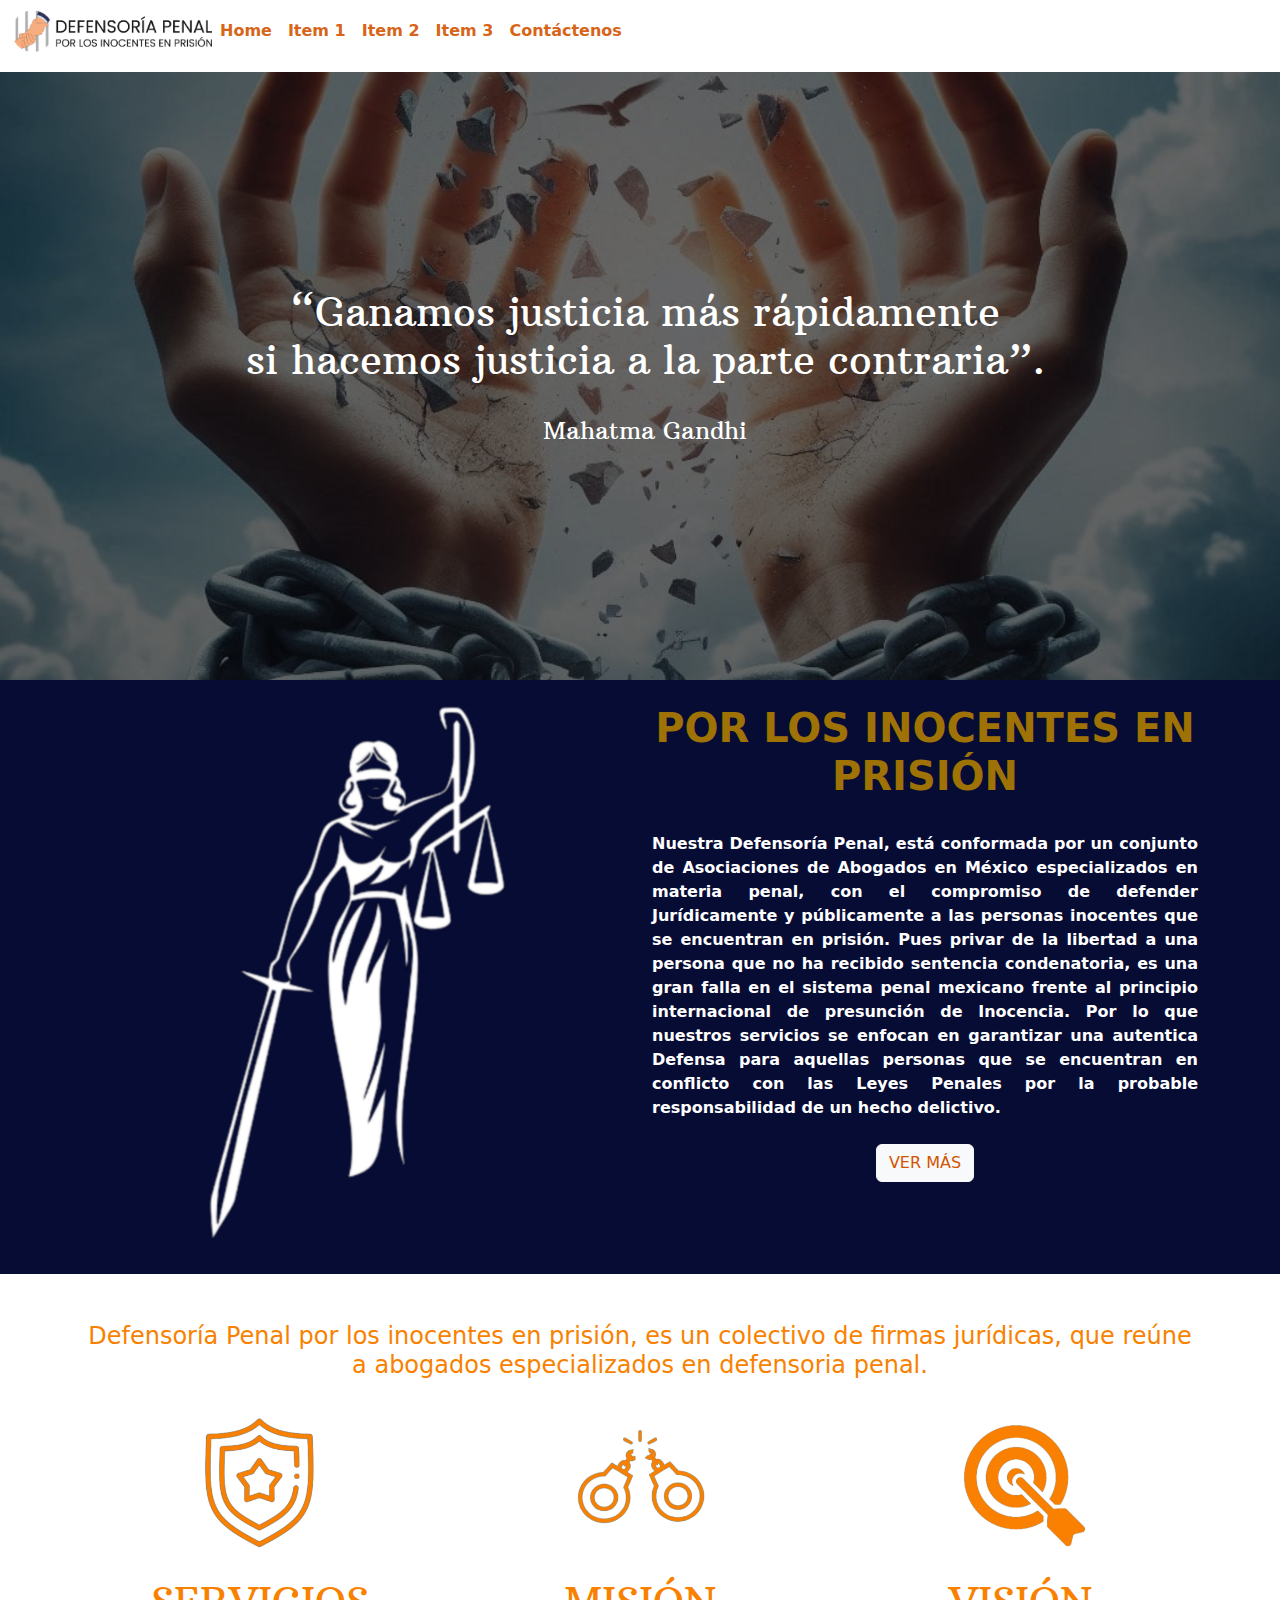
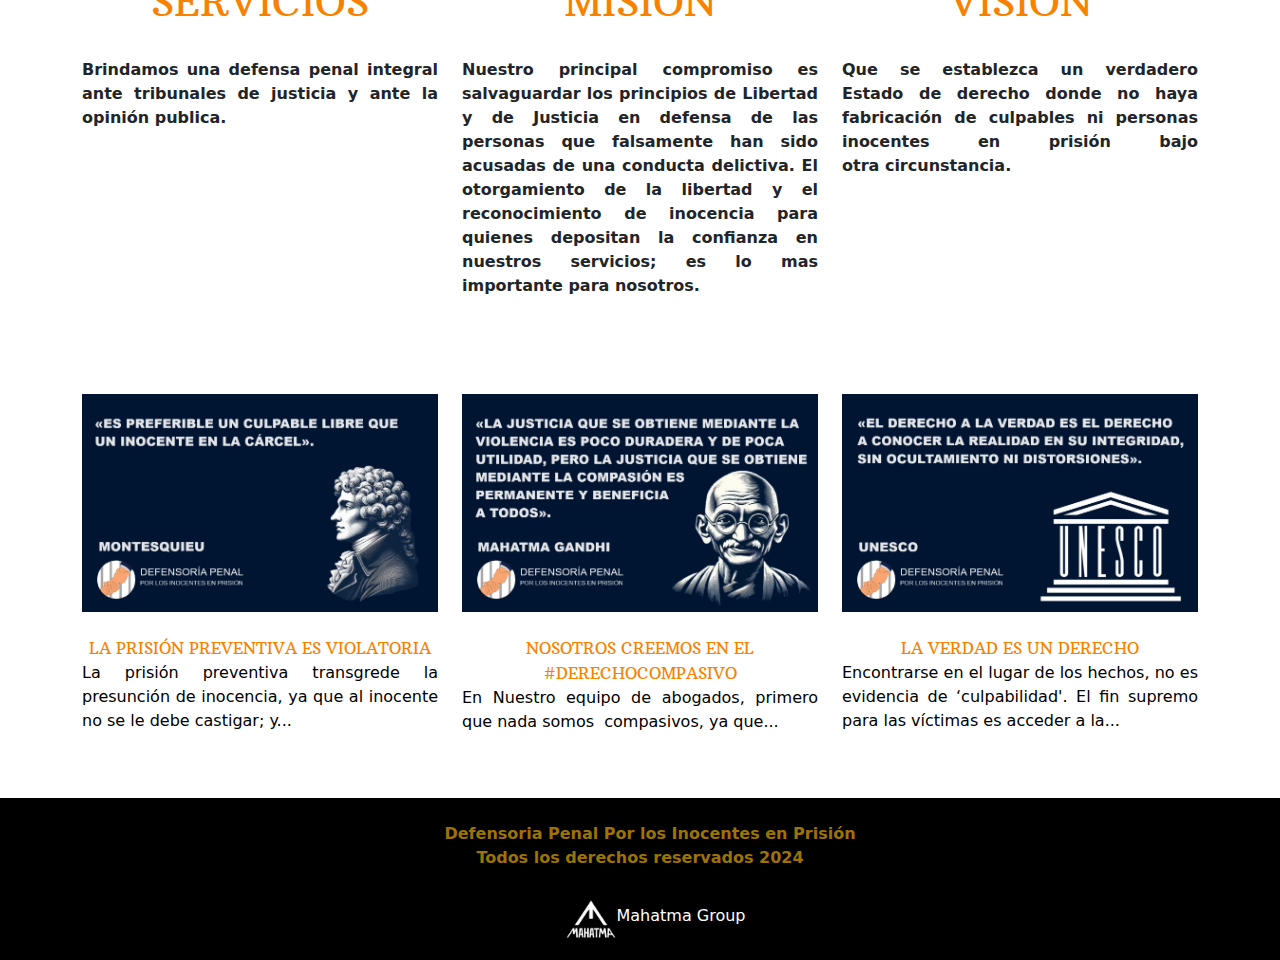
==== index.html @ 787b67ca "add_articulos" ====
<!DOCTYPE html>
<html>

<head>
  <meta charset="utf-8">
  <title>Defensoría Penal</title>
  <meta name="viewport" content="width=device-width">

  <meta property="og:image" content="https:">
  <meta property="og:image:width" content="389px">
  <meta property="og:image:height" content="542px">
  <meta property="keywords" content="">
  <meta name="description" content="" /> 

  <link rel="icon" href="static/icon/icon_dp_3.png">
  <link href="style.css" rel="stylesheet" type="text/css" />
  <link href="https://cdn.jsdelivr.net/npm/bootstrap@5.3.3/dist/css/bootstrap.min.css" rel="stylesheet"
    integrity="sha384-QWTKZyjpPEjISv5WaRU9OFeRpok6YctnYmDr5pNlyT2bRjXh0JMhjY6hW+ALEwIH" crossorigin="anonymous">
  <link rel="preconnect" href="https://fonts.googleapis.com">
  <link rel="preconnect" href="https://fonts.gstatic.com" crossorigin>
  <link href="https://fonts.googleapis.com/css2?family=Great+Vibes&family=Lobster&display=swap" rel="stylesheet">
  <link rel="stylesheet"
    href="https://fonts.googleapis.com/css2?family=Material+Symbols+Outlined:opsz,wght,FILL,GRAD@20..48,100..700,0..1,-50..200" />
  <link rel="preconnect" href="https://fonts.googleapis.com">
  <link rel="preconnect" href="https://fonts.gstatic.com" crossorigin>
  <link href="https://fonts.googleapis.com/css2?family=Arbutus+Slab&display=swap" rel="stylesheet">
</head>


  <header style="background-color: white;">
    <!-- barra de navegación  
      <div class="ms-0" style="margin-top: auto; margin-bottom: auto; margin-right: 50%;">-->
      <nav style="background-color: white; opacity: 0.9; " class="navbar navbar-expand-lg fixed-top">
        <div class="container-fluid">
          <a class="logo" href="index.html">
            <img class="logo" style="margin-right: auto; margin-left: auto; width: 200px; height: auto;" src="static/body/banner_dp.png" alt="logo">
          </a>
          <button style="background-color: white;" class="navbar-toggler" type="button" data-bs-toggle="offcanvas"
            data-bs-target="#offcanvasNavbar" aria-controls="offcanvasNavbar" aria-label="Toggle navigation">
            <span class="navbar-toggler-icon"></span>
          </button>

          <div class="offcanvas offcanvas text-bg-tartary" tabindex="-1" id="offcanvasNavbar"
            aria-labelledby="offcanvasNavbarLabel">
            <div class="offcanvas-header">
              <button type="button" class="btn-close" data-bs-dismiss="offcanvas" aria-label="Close"></button>
            </div>

            <div class="offcanvas-body" style="text-align: right; margin-top: 0%;  margin-right: auto;">

              <ul class="navbar-nav">
                <li class="nav-item">
                  <a class="nav-link active" aria-current="page" href="index.html"><b style="color:#D35400">Home</b></a>
                </li>
                <li class="nav-item">
                  <a class="nav-link" href="#quienes_somos"><b style="color:#D35400">Item 1</b></a>
                </li>
                <li class="nav-item">
                  <a class="nav-link" href="nuestro_legado.html"><b style="color:#D35400">Item 2</b></a>
                </li>
                <li class="nav-item">
                  <a class="nav-link" href="nuestro_trabajo.html"><b style="color:#D35400">Item 3</b></a>
                </li>
                <li class="nav-item">
                  <a class="nav-link" href="#contacto"><b style="color:#D35400">Contáctenos</b></a>
                </li>
              </ul>
              </div>
            </div>
          </div>
        </div>
      </nav>
  </header>
  <br>
  <br>
  <br>
  <section style="background-color: black;">
    <div class="quienes_somos" id="quienes_somos">
      <!-- Fondo semi-transparente -->
      <br>
      <br>
      <br>
      <br>
      <br>
      <br>
      <br>
      <br>
      <br>
      <br>
      <br>
      <br>
      <br>
      <br>
      <br>
      <br>
      <br>
      <br>
      <br>
      <br>
      <br>
      <br>
      <br>
      <br>
    </div>
    <div class="texto_sobre_fondo">
      <!-- Contenido de texto que quieres que esté encima -->
      <br>
      <br>
      <br>
      <br>
      <br>
      <br>
      <br>
      <br>
      <br>
      <br>
      <br>
      <br>
      <div style="text-align: center; margin-left: 10px; margin-rigth:10px; color: white;">
        <h1 class="arbutus-slab-regular">“Ganamos justicia más rápidamente<br>si hacemos justicia a la parte contraria”.</h1>
        <br>
        <h4 class="arbutus-slab-regular">Mahatma Gandhi</h4>
      </div>
      <br>
      <br>
      <br>
      <br>
      <br>
      <br>
      <br>
      <br>
      <br>
      <br>
      <br>
      <br>
    </div>
  </section>
<body>
  <script src="script.js"></script>
  <script src="https://cdn.jsdelivr.net/npm/bootstrap@5.3.3/dist/js/bootstrap.bundle.min.js"
    integrity="sha384-YvpcrYf0tY3lHB60NNkmXc5s9fDVZLESaAA55NDzOxhy9GkcIdslK1eN7N6jIeHz"
    crossorigin="anonymous"></script>
  <section style="background-color: #070C35;">
    <br>
    <div class="container">
      <div class="row">
        <div style="text-align: center;" class="col-md-6">
          <img src="static/body/justice.png" alt="img_select" width="100%" height="100%">
        </div>
        <div class="col-md-6">
          <div style="text-align: center;">
            <h1 class="fw-bold text-uppercase" style="color: #9E7205;">POR LOS INOCENTES EN PRISIÓN</h1>
            <br>
            <div class="content d-flex flex-column justify-content-center">
              <b style="color: white; text-align: justify;">Nuestra Defensoría Penal, está conformada por un conjunto de Asociaciones de Abogados en México especializados en materia penal, con el compromiso de defender Jurídicamente y públicamente a las personas inocentes que se encuentran en prisión. Pues privar de la libertad a una persona que no ha recibido sentencia condenatoria, es una gran falla en el sistema penal mexicano frente al principio internacional de presunción de Inocencia. Por lo que nuestros servicios se enfocan en garantizar una autentica Defensa para aquellas personas que se encuentran en conflicto con las Leyes Penales por la probable responsabilidad de un hecho delictivo.</b>
            </div>
            <br>
            <a href="por_los_inocentes_en_prision.html">
              <button class="btn btn-light" style="color:#D35400;">VER MÁS</button></a>
            
          </div>
        </div>
       </div>
     </div>
    <br>
  </section>

  <section>
    <br>
    <br>
    <div class="container">
      <div style="text-align: center;">
        <h4 style="color: #F98100;">Defensoría Penal por los inocentes en prisión, es un colectivo de firmas jurídicas, que reúne a abogados especializados en defensoria penal.</h4>
      </div>
      <br>
      <div class="row">
        <div class="col-sm-4 mb-4 mb-sm-0">
          <div class="">
            <div class="card-body">
              <div style="text-align: center;">
              <img src="static/body/icon_servicios.png" alt="icon_1" width="40%" height="40%">
              </div>
              <br>
              <div style="text-align: center;">
                <h1 class="arbutus-slab-regular" style="color: #F98100;">SERVICIOS</h1>
              </div>
              <br>
              <b class="content d-flex flex-column justify-content-center" style="text-align: justify;">Brindamos una defensa penal integral ante tribunales de justicia y ante la opinión publica.</b>
              <br>
              <br>
              <!--
              <div style="text-align: center;">
              <a href="desarrollo/nuestros_servicios.html" class="btn btn-success">Ver más</a>
              </div> -->
            </div>
          </div>
        </div>



        <br>
        <div class="col-sm-4 mb-4 mb-sm-0">
          <div class="">
            <div class="card-body">
              <div style="text-align: center;">
                <img src="static/body/icon_mision.png" alt="icon_2" width="40%" height="40%">
              </div>
              <br>
              <div style="text-align: center;">
                <h1 class="arbutus-slab-regular" style="color: #F98100;">MISIÓN</h1>
              </div>
              <br>
              <b class="content d-flex flex-column justify-content-center" style="text-align: justify;">Nuestro principal compromiso es salvaguardar los principios de Libertad y de Justicia en defensa de las personas que falsamente han sido acusadas de una conducta delictiva. El otorgamiento de la libertad y el reconocimiento de inocencia para quienes depositan la confianza en nuestros servicios; es lo mas importante para nosotros.</b>
              <br>
              <br>
              <!--
              <div style="text-align: center;">
              <a href="/servicios/servicio_tecnico.html" class="btn btn-success">Ver más</a> 
              </div> -->
            </div>
          </div>
        </div>


        <div class="col-sm-4 mb-4 mb-sm-0">
          <div class="">
            <div class="card-body">
              <div style="text-align: center;">
              <img src="static/body/icon_vision.png" alt="icon_3" width="40%" height="40%">
              </div>
              <br>
              <div style="text-align: center;">
                <h1 class="arbutus-slab-regular" style="color: #F98100;">VISIÓN</h1>
              </div>
              <br>
              <b class="content d-flex flex-column justify-content-center" style="text-align: justify;">Que se establezca un verdadero Estado de derecho donde no haya fabricación de culpables ni personas inocentes en prisión bajo otra circunstancia.</b>
              <br>
              <br>
              <!--
              <div style="text-align: center;">
              <a href="escritores/escritores_digitales.html" class="btn btn-success">Ver más</a> 
              </div> -->
            </div>
          </div>
        </div>
      </div>
    <br>
  </section>
  


  
  <section>
    <div class="container">
      <br>
      <div class="row">
        <div class="col-sm-4 mb-4 mb-sm-0">
          <div class="">
            <a style="text-decoration: none;" href="la_prision_preventiva_es_violatoria.html">
            <div class="card-body">
              <div style="text-align: center;">
                <img src="static/body/montesquieu.jpg" alt="icon_montesquieu" width="100%" height="100%">
              </div>
              <br>
              <div style="text-align: center;">
                <b class="arbutus-slab-regular" style="color: #F98100;">LA PRISIÓN PREVENTIVA ES VIOLATORIA</b>
              <br>
              <p class="content d-flex flex-column justify-content-center" style="text-align: justify; color: black">La prisión preventiva transgrede la presunción de inocencia, ya que al inocente no se le debe castigar; y... </p>
              <br>
              <br>
            </div>
            </div>
            </a>
          </div>
        </div>

        <br>
        <div class="col-sm-4 mb-4 mb-sm-0">
          <div class="">
            <a style="text-decoration: none;" href="nosotros_creemos_en_el_derechocompasivo.html">
            <div class="card-body">
              <div style="text-align: center;">
                <img src="static/body/mahatma.jpg" alt="icon_mahatma" width="100%" height="100%">
              </div>
              <br>
              <div style="text-align: center;">
                <b class="arbutus-slab-regular" style="color: #F98100;">NOSOTROS CREEMOS EN EL #DERECHOCOMPASIVO</b>
                <br>
                <p class="content d-flex flex-column justify-content-center" style="text-align: justify; color: black">En Nuestro equipo de abogados, primero que nada somos  compasivos, ya que...</p>
                <br>
                <br>
              </div>
            </div>
            </a>
          </div>
        </div>


        <div class="col-sm-4 mb-4 mb-sm-0">
          <div class="">
            <a style="text-decoration: none;" href="la_verdad_es_un_derecho.html">
            <div class="card-body">
              <div style="text-align: center;">
                <img src="static/body/unesco.jpg" alt="icon_unesco" width="100%" height="100%">
              </div>
              <br>
              <div style="text-align: center;">
                <b class="arbutus-slab-regular" style="color: #F98100;">LA VERDAD ES UN DERECHO</h1>
                </b>
                <br>
                <p class="content d-flex flex-column justify-content-center" style="text-align: justify; color: black">Encontrarse en el lugar de los hechos, no es evidencia de ‘culpabilidad'. El fin supremo para las víctimas es acceder a la...</p>
                <br>
                <br>
              </div>
            </div>
            </a>
          </div>
        </div>
      </div>
  </section>  

</body>
<footer style="background-color: black;">
  <section style="text-align: center;">
    <br>
    <b style="text-align: center; margin-left: 20px; color:#9E7205">Defensoria Penal Por los Inocentes en Prisión
    <br>
    Todos los derechos reservados 2024</b>
    <br>
    <br>
    <div class="container" style="background-color: black;">
      <div class="footer-content" style="background-color: black;">
        <!-- Update href and src attributes -->
        <nav style="background-color: black;">
          <ol class="footer-links">
            <li class="footer-link">
              <img loading="lazy" src="static/icon/icon_mahatma.png" alt="nahatna" />
            </li>
            <li class="footer-link">
              <p style="text-align: center; color: white; margin-top: 10px;">Mahatma Group</p>
            </li>
          </ol>
        </nav>
      </div>
    </div>
  </sercton>
</footer>
        
</html>
---- style.css ----
html {
  height: 100%;
  width: 100%;
}

.arbutus-slab-regular {
  font-family: "Arbutus Slab", serif;
  font-weight: 400;
  font-style: normal;
}


.quienes_somos {
  background: url("static/body/fondo_1.jpg") center center/cover;
  display: flex;
  flex-direction: column;
  align-items: center;
  justify-content: center;
  padding: 1rem;
  opacity: 0.4;
  position: relative; /* Importante para que .texto_sobre_fondo se posicione correctamente */
}

.texto_sobre_fondo {
  position: absolute;
  top: 0;
  left: 0;
  width: 100%;
  text-align: center;
  color: white;
  z-index: 1; /* Asegura que el texto esté sobre la imagen de fondo */
}



/* Media query para pantallas de celular */
@media (max-width: 767px) {
    .offcanvas {
        right: 0;
        left: unset;
        margin-top: auto;
        height: 100vh
    }

    .offcanvas-body {
        text-align: right;
        margin-top: auto;
        height: 100vh
    }
}

.footer-content {
  display: flex;

  align-items: center;
  justify-content: space-between;
}

.footer-content {
  flex-direction: column-reverse;
  gap: var(--gutter-small);
}
.footer-text {
  text-align: center;
}

.footer-text {
  font-size: var(--text-small);
}

.footer-text a {
  color: var(--sub);
}

.footer-links {
  display: flex;
  gap: var(--gutter-small);
  list-style-type: none;
}

.footer-link img {
  block-size: 50px;
  inline-size: 50px;
}

body.dark .footer-link img {
  filter: invert(1);
}
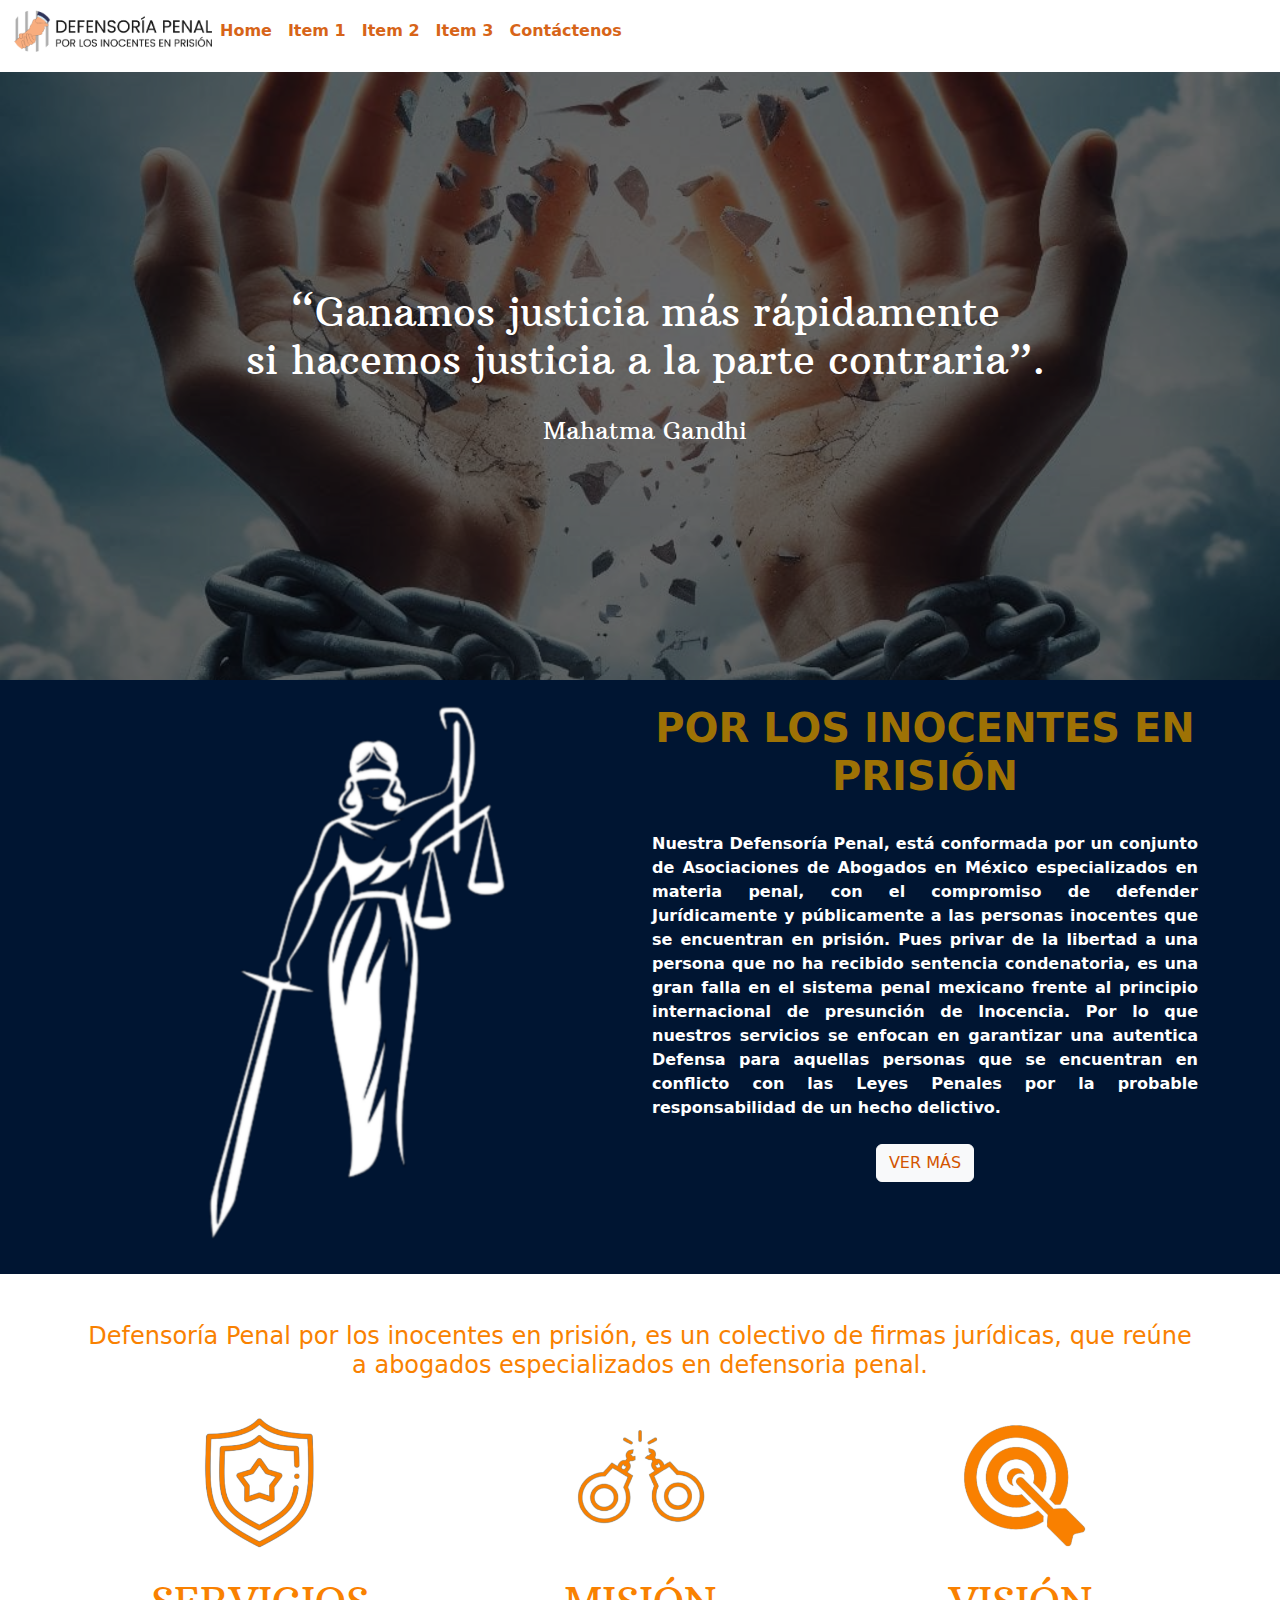
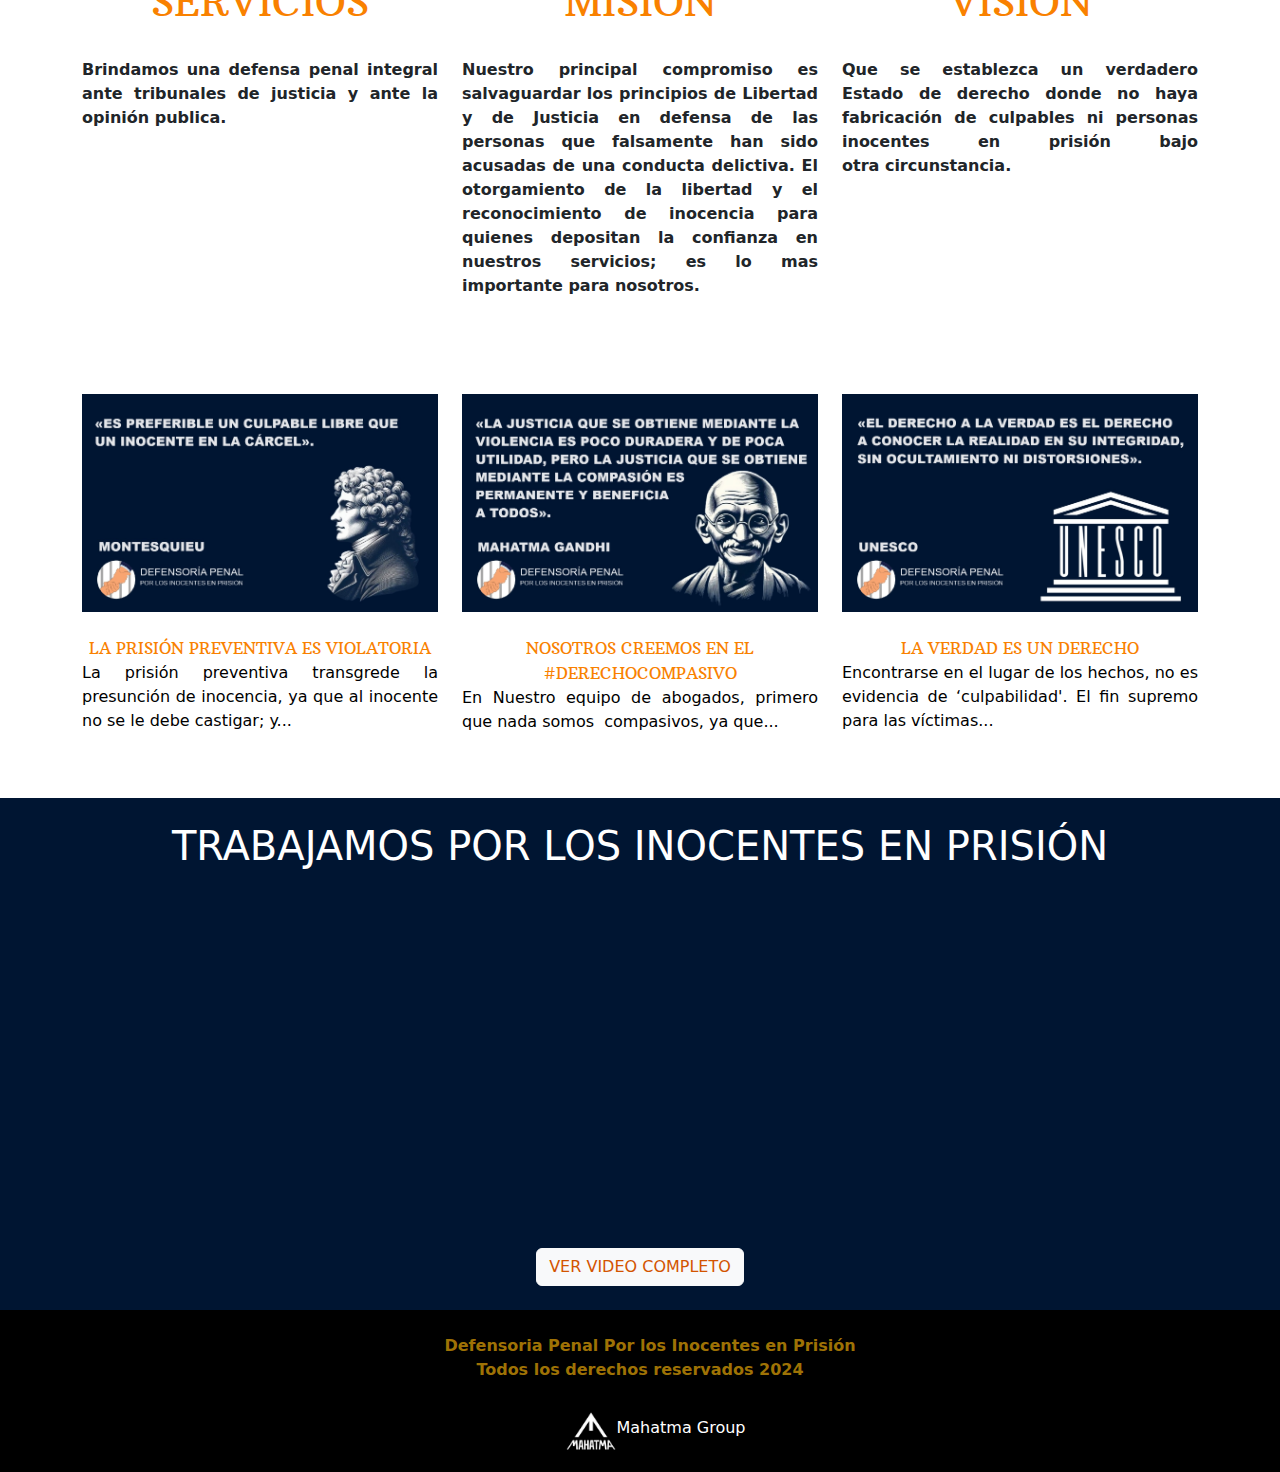
==== commit ad5722c0: "add_video" ====
--- a/index.html
+++ b/index.html
@@ -140,7 +140,7 @@
   <script src="https://cdn.jsdelivr.net/npm/bootstrap@5.3.3/dist/js/bootstrap.bundle.min.js"
     integrity="sha384-YvpcrYf0tY3lHB60NNkmXc5s9fDVZLESaAA55NDzOxhy9GkcIdslK1eN7N6jIeHz"
     crossorigin="anonymous"></script>
-  <section style="background-color: #070C35;">
+  <section style="background-color: #001532;">
     <br>
     <div class="container">
       <div class="row">
@@ -308,7 +308,7 @@
                 <b class="arbutus-slab-regular" style="color: #F98100;">LA VERDAD ES UN DERECHO</h1>
                 </b>
                 <br>
-                <p class="content d-flex flex-column justify-content-center" style="text-align: justify; color: black">Encontrarse en el lugar de los hechos, no es evidencia de ‘culpabilidad'. El fin supremo para las víctimas es acceder a la...</p>
+                <p class="content d-flex flex-column justify-content-center" style="text-align: justify; color: black">Encontrarse en el lugar de los hechos, no es evidencia de ‘culpabilidad'. El fin supremo para las víctimas...</p>
                 <br>
                 <br>
               </div>
@@ -318,6 +318,18 @@
         </div>
       </div>
   </section>  
+  <section style="background-color: #001532; text-align: center;">
+    <br>
+    <h1 style="text-align: center; color: white">TRABAJAMOS POR LOS INOCENTES EN PRISIÓN</h1>
+    <br>
+    <iframe width="560" height="315" src="https://www.youtube.com/embed/3LMRs6wQENU?si=6E7MpCdjGbAzvoQM" title="YouTube video player" frameborder="0" allow="accelerometer; autoplay; clipboard-write; encrypted-media; gyroscope; picture-in-picture; web-share" referrerpolicy="strict-origin-when-cross-origin" allowfullscreen></iframe>
+    <br>
+    <br>
+    <a href="https://www.youtube.com/live/tNrjsPWc2Js?si=dbv2py90LBe62KE1">
+      <button class="btn btn-light" style="color:#D35400;">VER VIDEO COMPLETO</button></a>
+    <br>
+    <br>
+  </section>
 
 </body>
 <footer style="background-color: black;">
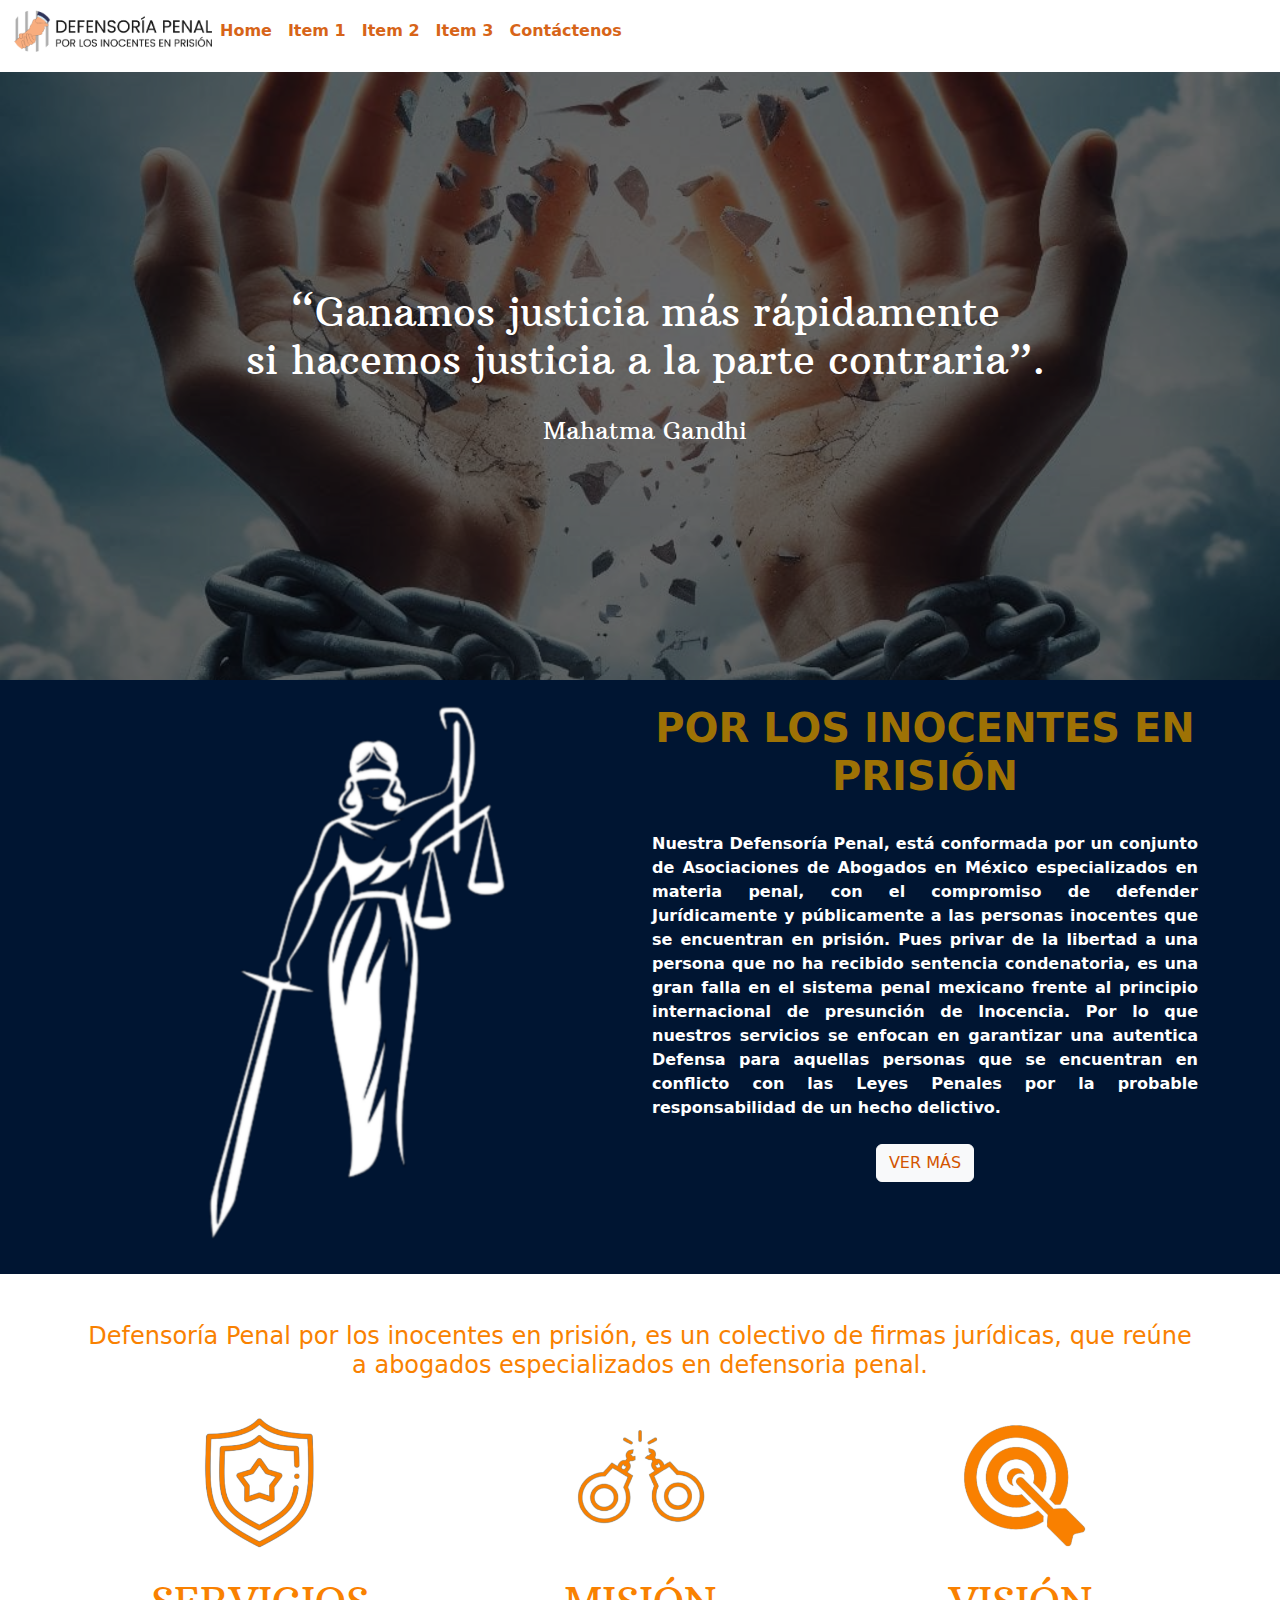
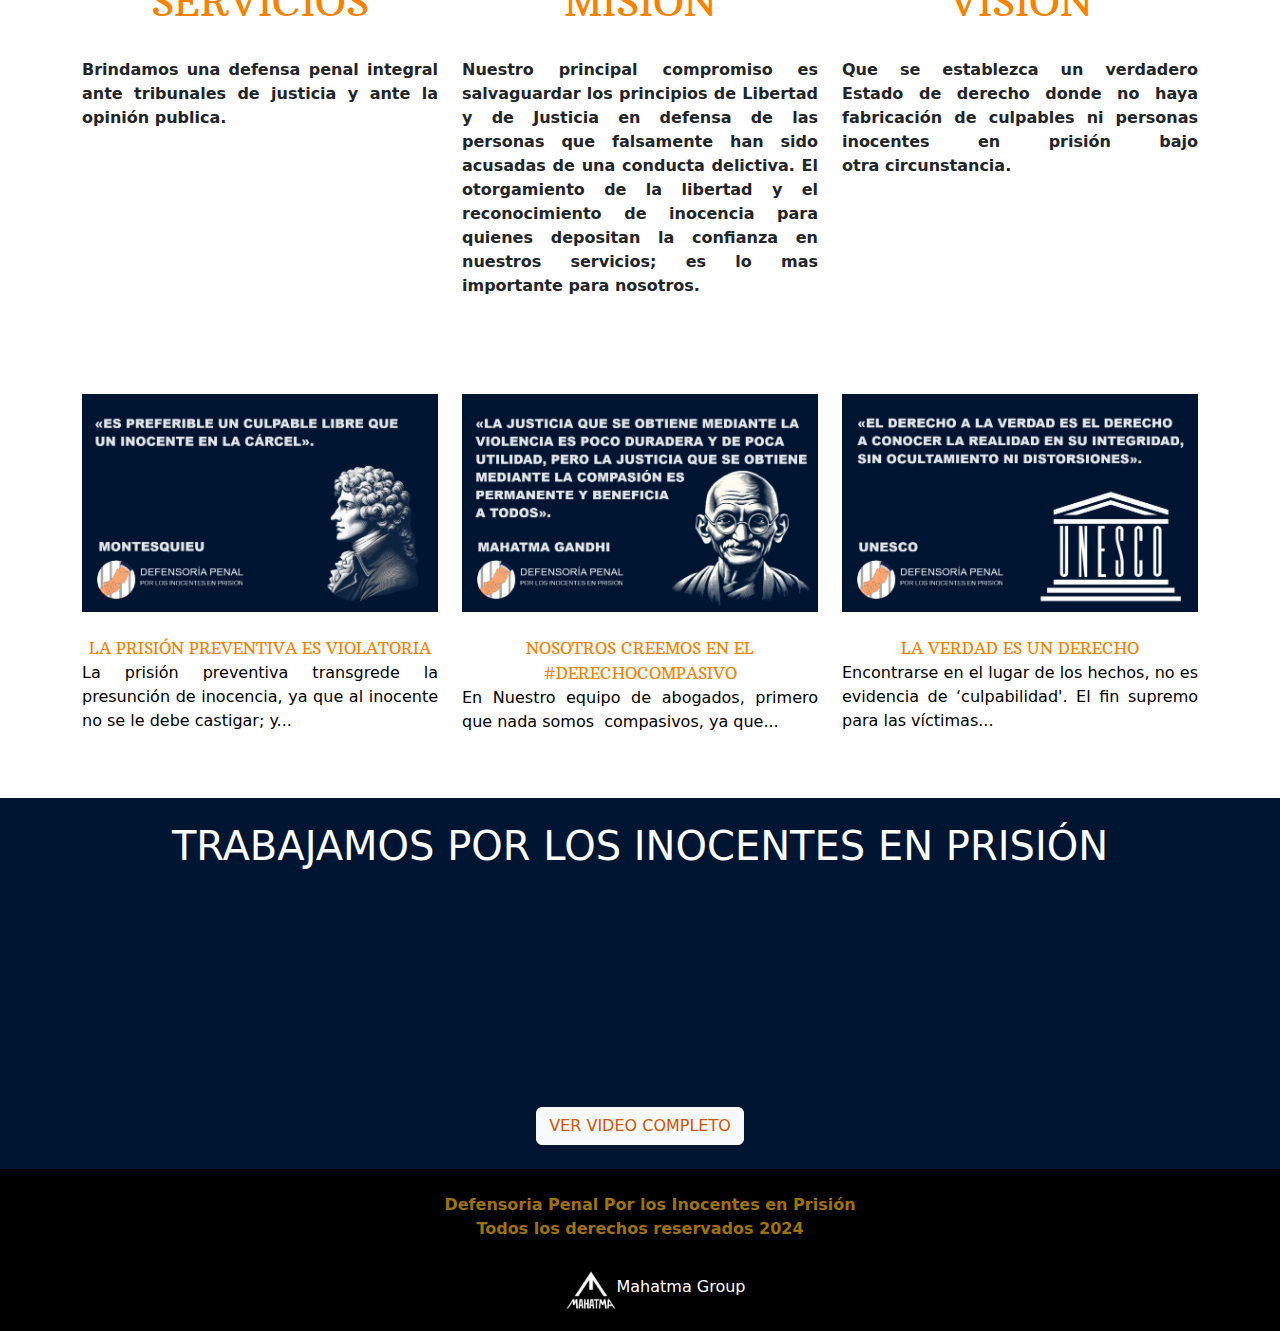
==== commit 7b08384b: "add_margin" ====
--- a/index.html
+++ b/index.html
@@ -322,7 +322,9 @@
     <br>
     <h1 style="text-align: center; color: white">TRABAJAMOS POR LOS INOCENTES EN PRISIÓN</h1>
     <br>
-    <iframe width="560" height="315" src="https://www.youtube.com/embed/3LMRs6wQENU?si=6E7MpCdjGbAzvoQM" title="YouTube video player" frameborder="0" allow="accelerometer; autoplay; clipboard-write; encrypted-media; gyroscope; picture-in-picture; web-share" referrerpolicy="strict-origin-when-cross-origin" allowfullscreen></iframe>
+    <section style="margin-left: 20px; margin-right: 20px;">
+      <iframe width="100%" height="100%" src="https://www.youtube.com/embed/3LMRs6wQENU?si=6E7MpCdjGbAzvoQM" title="YouTube video player" frameborder="0" allow="accelerometer; autoplay; clipboard-write; encrypted-media; gyroscope; picture-in-picture; web-share" referrerpolicy="strict-origin-when-cross-origin" allowfullscreen></iframe>
+    </section>
     <br>
     <br>
     <a href="https://www.youtube.com/live/tNrjsPWc2Js?si=dbv2py90LBe62KE1">
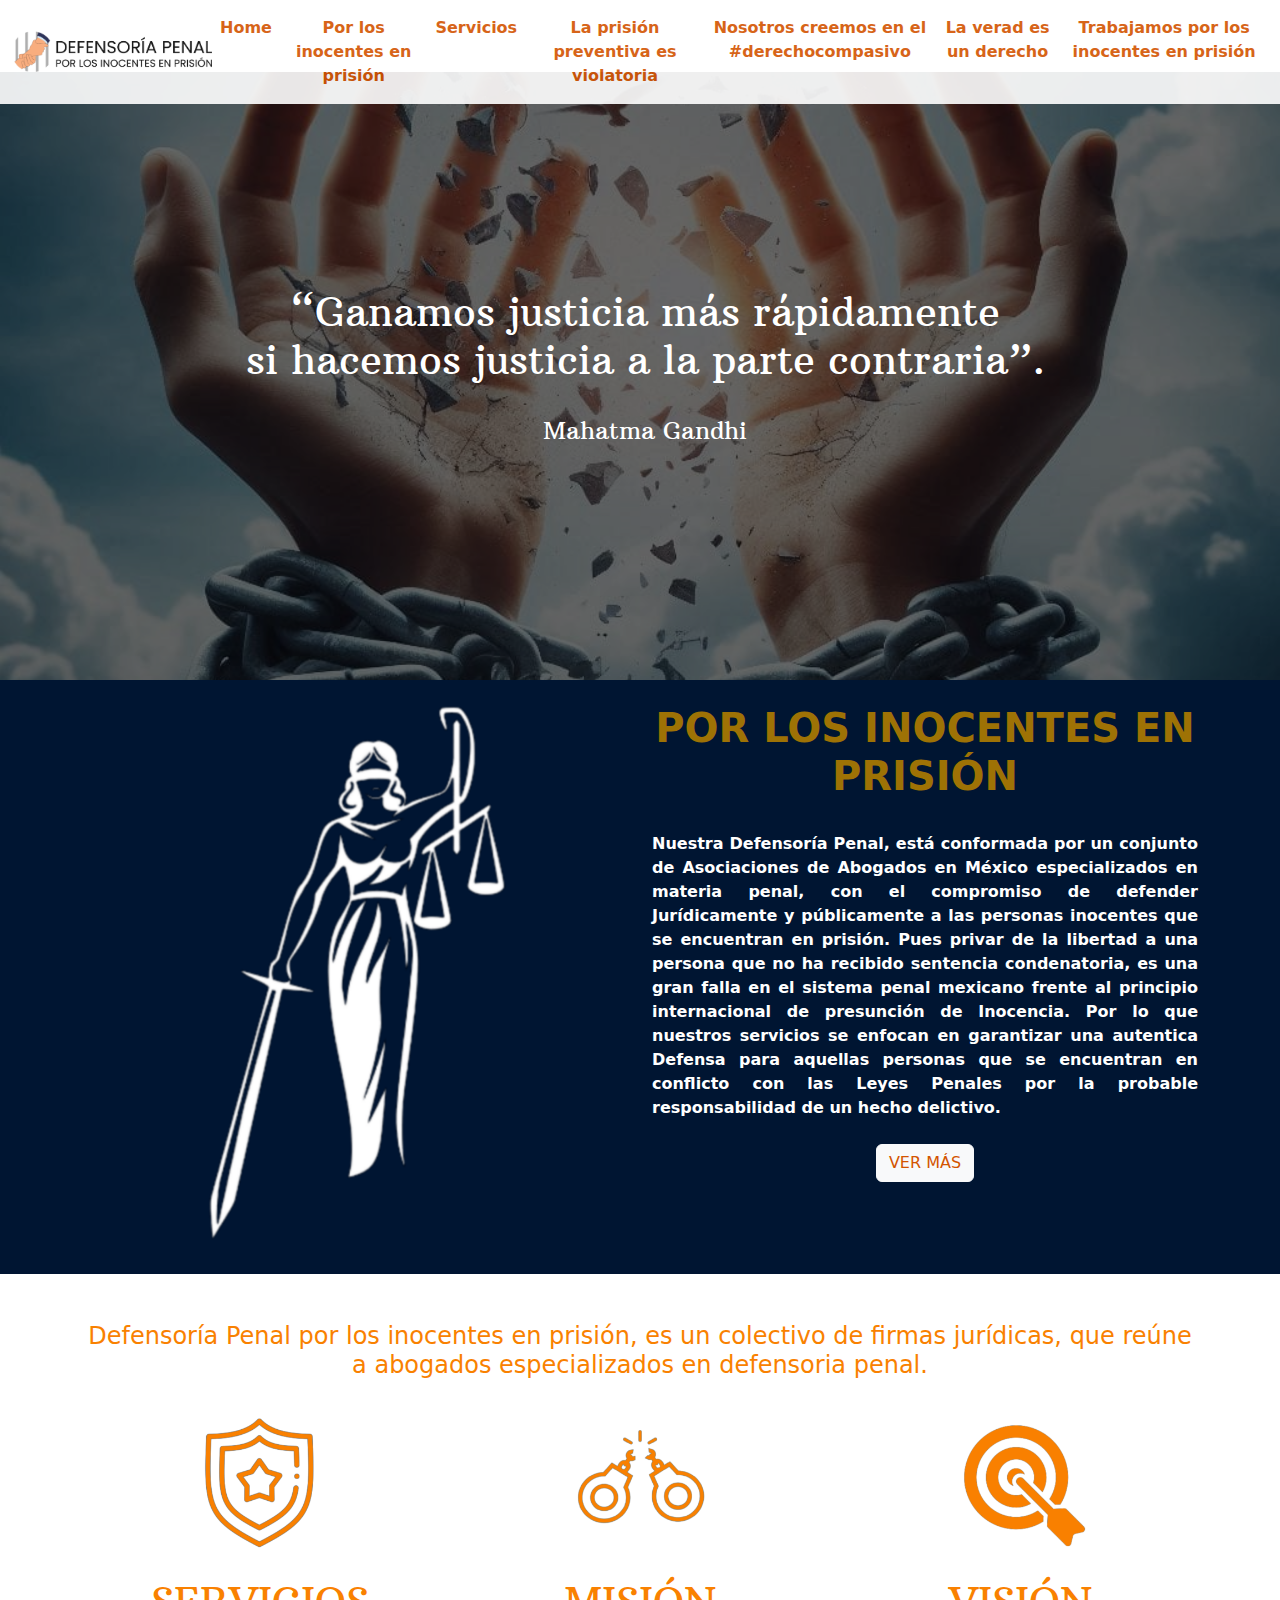
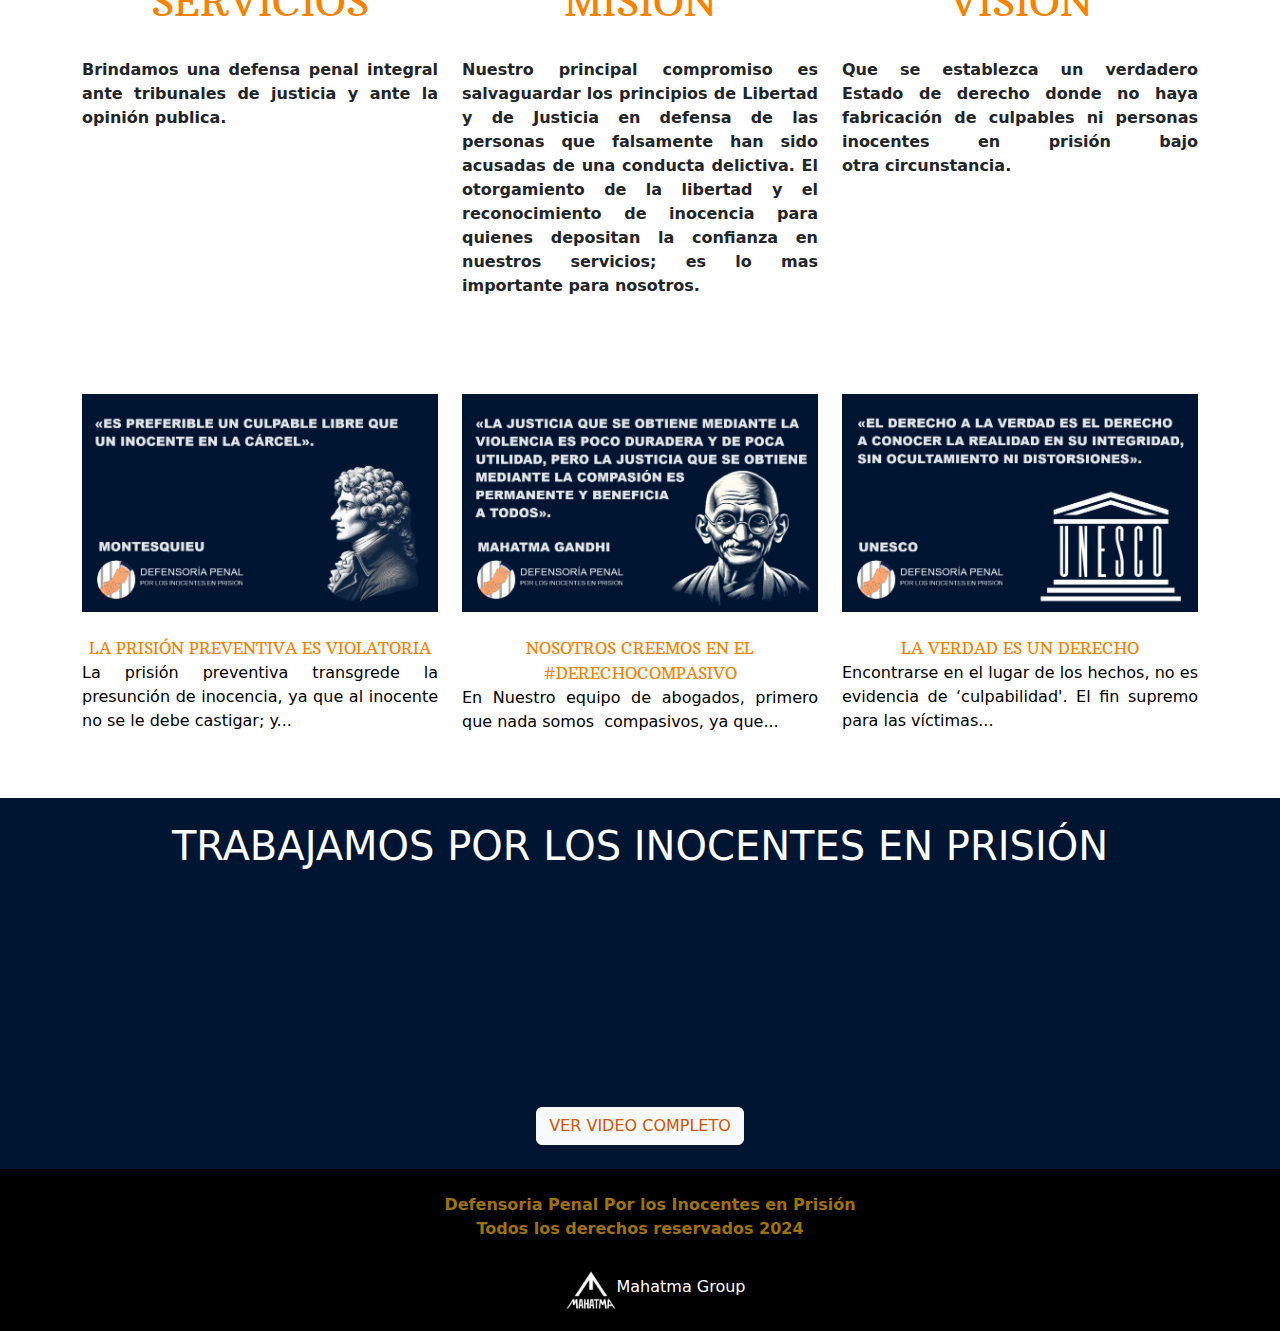
==== commit d6ce4ff6: "add_items" ====
--- a/index.html
+++ b/index.html
@@ -46,24 +46,35 @@
               <button type="button" class="btn-close" data-bs-dismiss="offcanvas" aria-label="Close"></button>
             </div>
 
-            <div class="offcanvas-body" style="text-align: right; margin-top: 0%;  margin-right: auto;">
+            <div class="offcanvas-body" style="text-align: center; margin-top: 0%;  margin-right: auto;">
 
               <ul class="navbar-nav">
                 <li class="nav-item">
                   <a class="nav-link active" aria-current="page" href="index.html"><b style="color:#D35400">Home</b></a>
                 </li>
                 <li class="nav-item">
-                  <a class="nav-link" href="#quienes_somos"><b style="color:#D35400">Item 1</b></a>
-                </li>
-                <li class="nav-item">
-                  <a class="nav-link" href="nuestro_legado.html"><b style="color:#D35400">Item 2</b></a>
-                </li>
-                <li class="nav-item">
-                  <a class="nav-link" href="nuestro_trabajo.html"><b style="color:#D35400">Item 3</b></a>
-                </li>
+                  <a class="nav-link" href="por_los_inocentes_en_prision.html"><b style="color:#D35400">Por los inocentes en prisión</b></a>
+                </li>
+                <li class="nav-item">
+                  <a class="nav-link" href="#servicios"><b style="color:#D35400">Servicios</b></a>
+                </li>
+                <li class="nav-item">
+                  <a class="nav-link" href="la_prision_preventiva_es_violatoria.html"><b style="color:#D35400">La prisión preventiva es violatoria</b></a>
+                </li>
+                <li class="nav-item">
+                  <a class="nav-link" href="nosotros_creemos_en_el_derechocompasivo.html"><b style="color:#D35400">Nosotros creemos en el #derechocompasivo</b></a>
+                </li>
+                <li class="nav-item">
+                  <a class="nav-link" href="la_verdad_es_un_derecho.html"><b style="color:#D35400">La verad es un derecho</b></a>
+                </li>
+                <li class="nav-item">
+                  <a class="nav-link" href="#inocentes"><b style="color:#D35400">Trabajamos por los inocentes en prisión</b></a>
+                </li>
+                <!--
                 <li class="nav-item">
                   <a class="nav-link" href="#contacto"><b style="color:#D35400">Contáctenos</b></a>
                 </li>
+                -->
               </ul>
               </div>
             </div>
@@ -165,7 +176,7 @@
     <br>
   </section>
 
-  <section>
+  <section id="servicios">
     <br>
     <br>
     <div class="container">
@@ -318,7 +329,7 @@
         </div>
       </div>
   </section>  
-  <section style="background-color: #001532; text-align: center;">
+  <section style="background-color: #001532; text-align: center;" id="inocentes">
     <br>
     <h1 style="text-align: center; color: white">TRABAJAMOS POR LOS INOCENTES EN PRISIÓN</h1>
     <br>
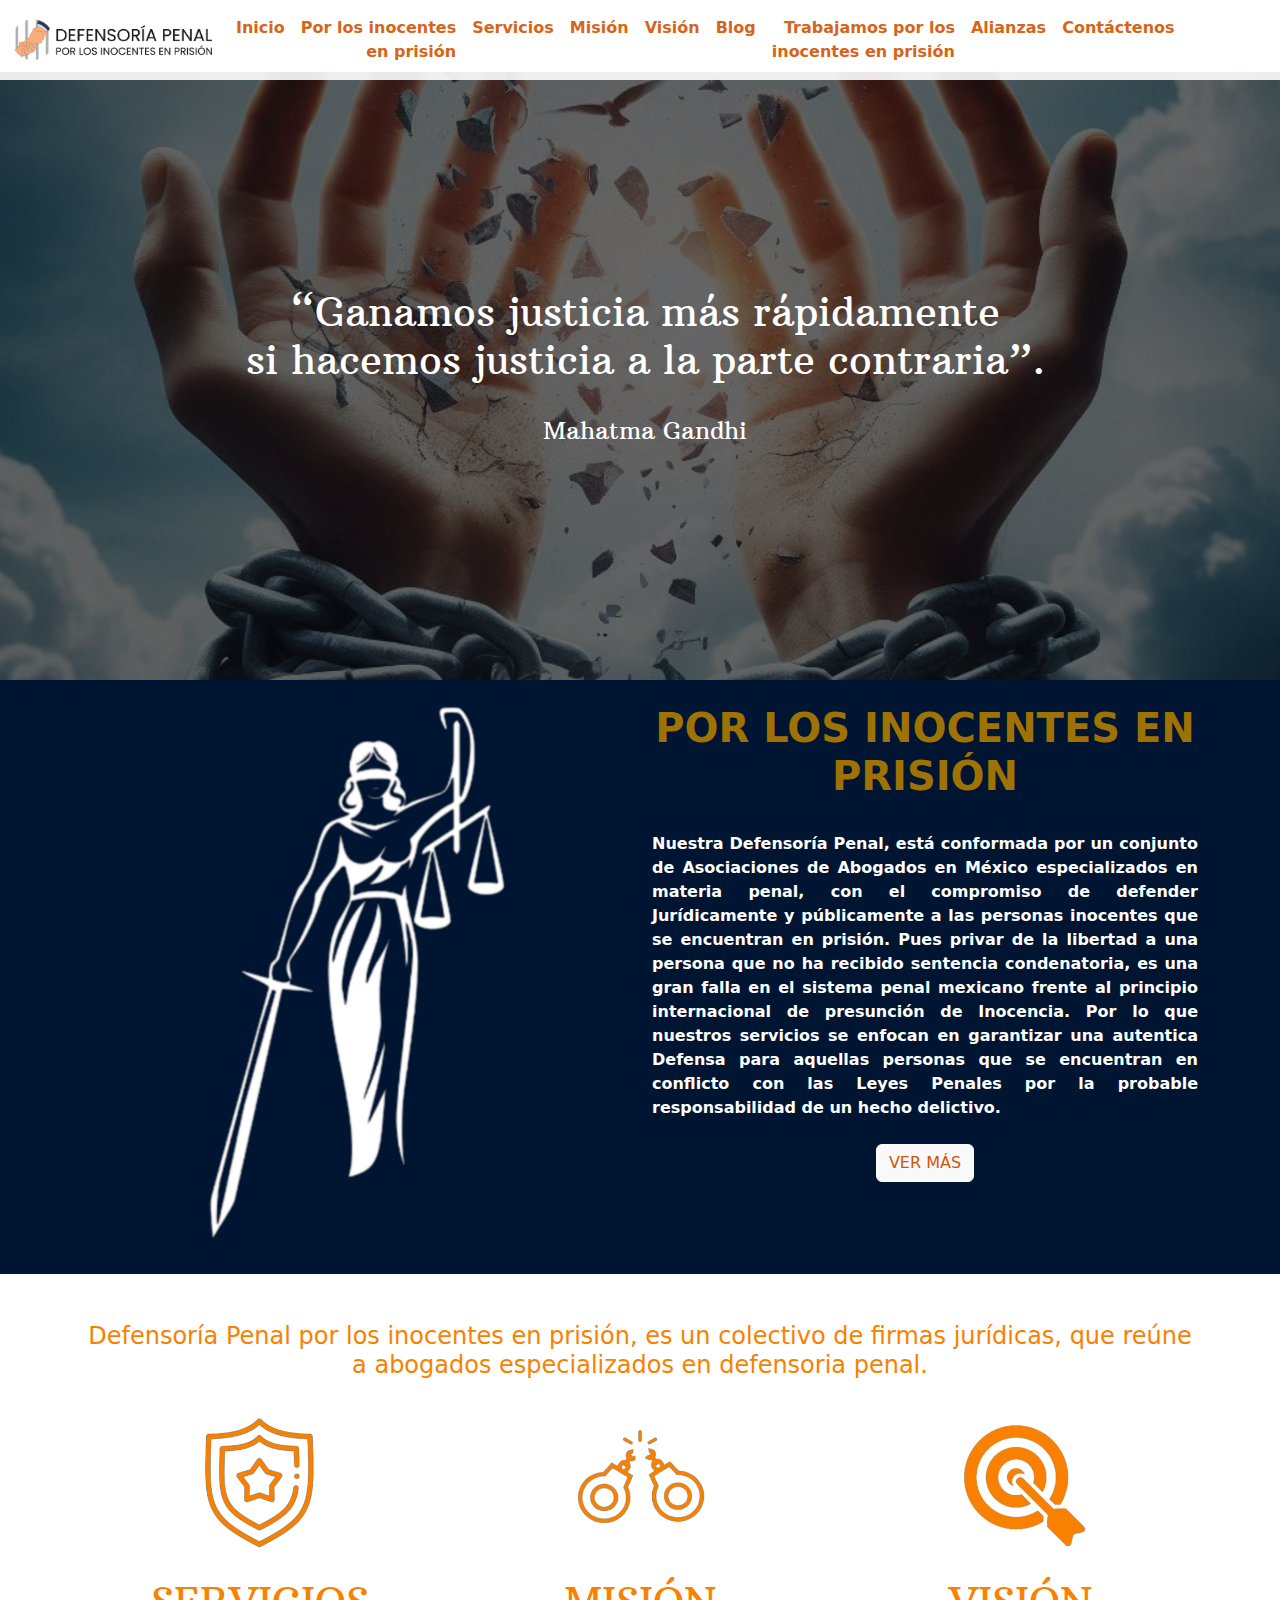
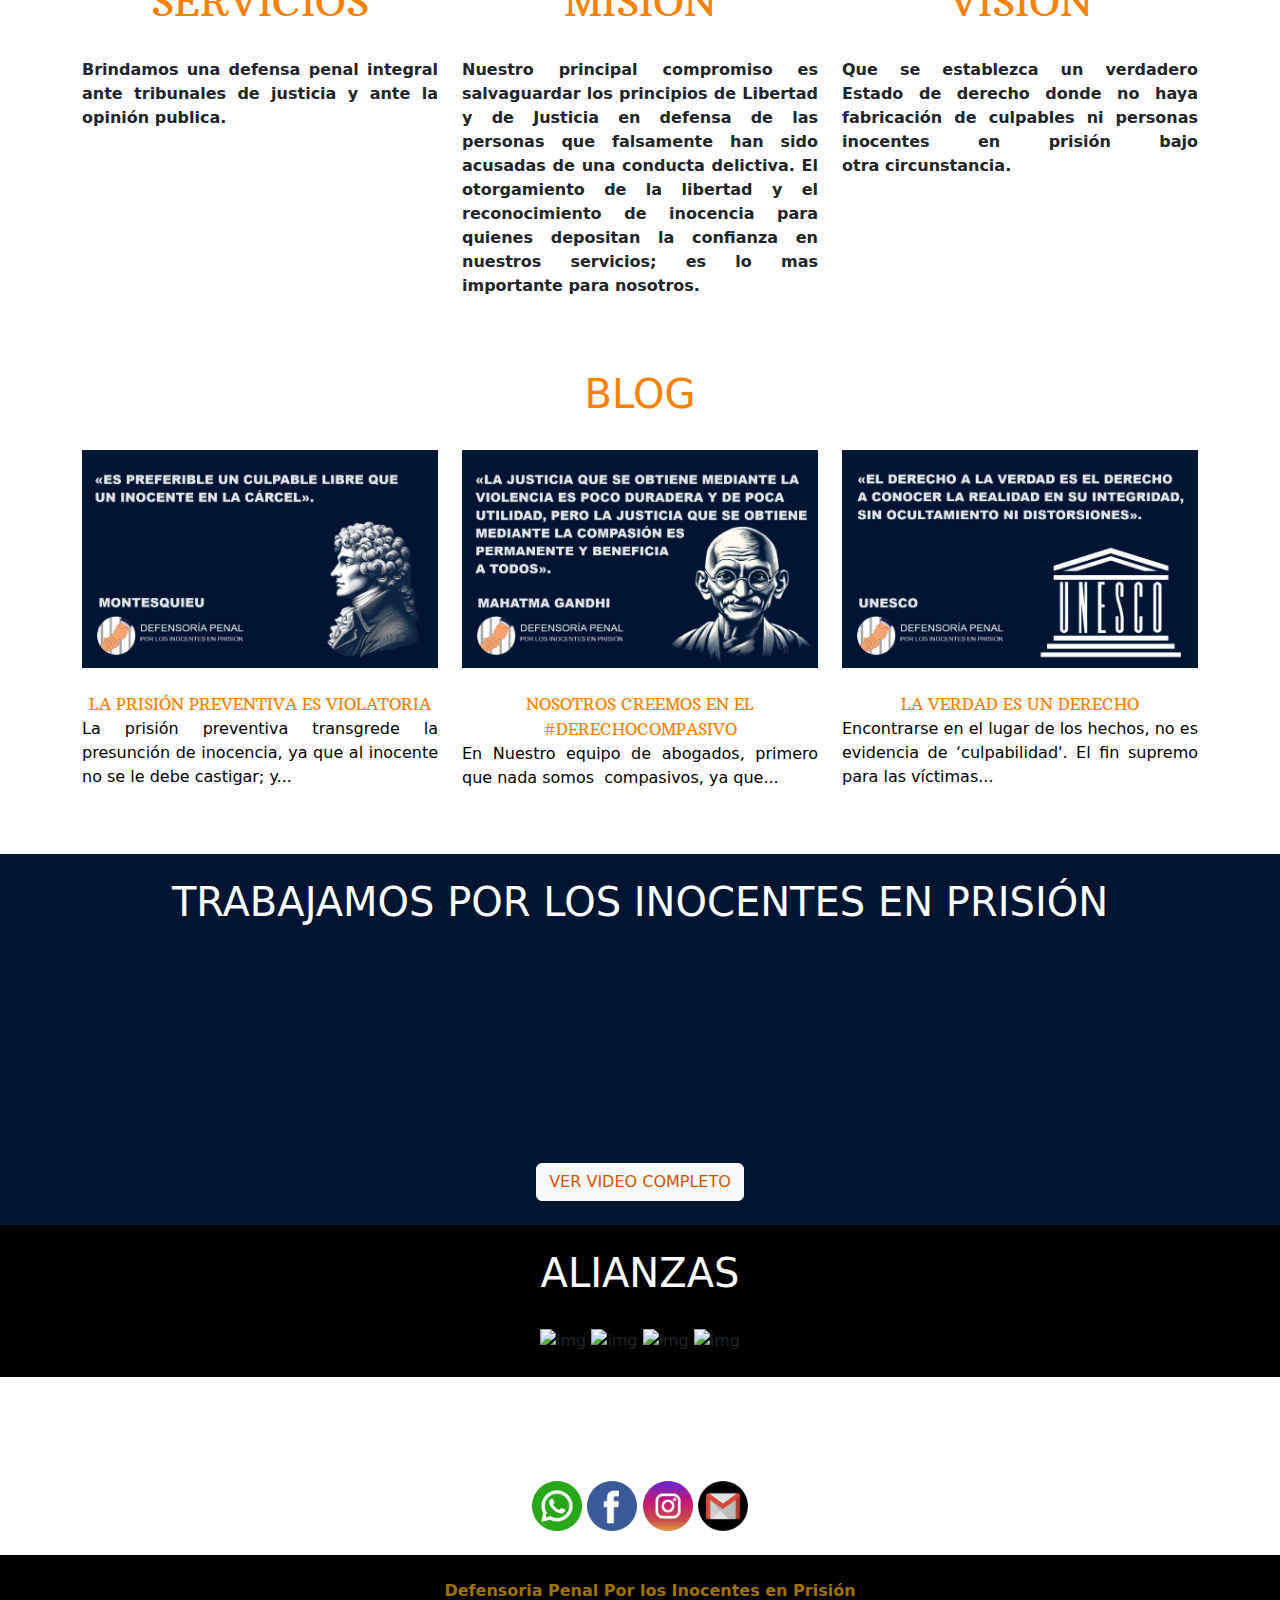
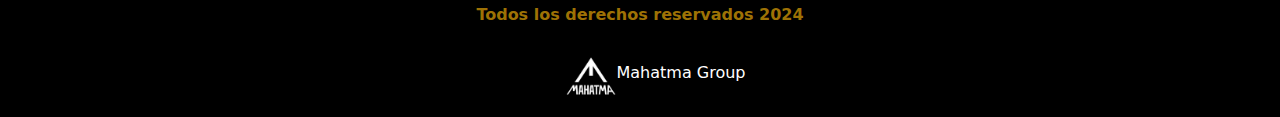
==== commit 100a1d92: "add_setting" ====
--- a/index.html
+++ b/index.html
@@ -46,35 +46,39 @@
               <button type="button" class="btn-close" data-bs-dismiss="offcanvas" aria-label="Close"></button>
             </div>
 
-            <div class="offcanvas-body" style="text-align: center; margin-top: 0%;  margin-right: auto;">
+            <div class="offcanvas-body" style="text-align: right; margin-top: 0%;  margin-right: auto;">
 
               <ul class="navbar-nav">
                 <li class="nav-item">
-                  <a class="nav-link active" aria-current="page" href="index.html"><b style="color:#D35400">Home</b></a>
-                </li>
-                <li class="nav-item">
-                  <a class="nav-link" href="por_los_inocentes_en_prision.html"><b style="color:#D35400">Por los inocentes en prisión</b></a>
+                  <a class="nav-link active" aria-current="page" href="index.html"><b style="color:#D35400"></b></a>
+                </li>
+                <li class="nav-item">
+                  <a class="nav-link active" aria-current="page" href="index.html"><b style="color:#D35400">Inicio</b></a>
+                </li>
+                <li class="nav-item">
+                  <a class="nav-link" href="por_los_inocentes_en_prision.html"><b style="color:#D35400">Por los inocentes<br>en prisión</b></a>
                 </li>
                 <li class="nav-item">
                   <a class="nav-link" href="#servicios"><b style="color:#D35400">Servicios</b></a>
                 </li>
                 <li class="nav-item">
-                  <a class="nav-link" href="la_prision_preventiva_es_violatoria.html"><b style="color:#D35400">La prisión preventiva es violatoria</b></a>
-                </li>
-                <li class="nav-item">
-                  <a class="nav-link" href="nosotros_creemos_en_el_derechocompasivo.html"><b style="color:#D35400">Nosotros creemos en el #derechocompasivo</b></a>
-                </li>
-                <li class="nav-item">
-                  <a class="nav-link" href="la_verdad_es_un_derecho.html"><b style="color:#D35400">La verad es un derecho</b></a>
-                </li>
-                <li class="nav-item">
-                  <a class="nav-link" href="#inocentes"><b style="color:#D35400">Trabajamos por los inocentes en prisión</b></a>
-                </li>
-                <!--
+                  <a class="nav-link" href="#mision"><b style="color:#D35400">Misión</b></a>
+                </li>
+                <li class="nav-item">
+                  <a class="nav-link" href="#vision"><b style="color:#D35400">Visión</b></a>
+                </li>
+                <li class="nav-item">
+                  <a class="nav-link" href="#blog"><b style="color:#D35400">Blog</b></a>
+                </li>
+                <li class="nav-item">
+                  <a class="nav-link" href="#inocentes"><b style="color:#D35400">Trabajamos por los<br>inocentes en prisión</b></a>
+                </li>
+                <li class="nav-item">
+                  <a class="nav-link" href="#alianzas"><b style="color:#D35400">Alianzas</b></a>
+                </li>
                 <li class="nav-item">
                   <a class="nav-link" href="#contacto"><b style="color:#D35400">Contáctenos</b></a>
                 </li>
-                -->
               </ul>
               </div>
             </div>
@@ -176,7 +180,7 @@
     <br>
   </section>
 
-  <section id="servicios">
+  <section>
     <br>
     <br>
     <div class="container">
@@ -185,7 +189,7 @@
       </div>
       <br>
       <div class="row">
-        <div class="col-sm-4 mb-4 mb-sm-0">
+        <div class="col-sm-4 mb-4 mb-sm-0" id="servicios">
           <div class="">
             <div class="card-body">
               <div style="text-align: center;">
@@ -210,7 +214,7 @@
 
 
         <br>
-        <div class="col-sm-4 mb-4 mb-sm-0">
+        <div class="col-sm-4 mb-4 mb-sm-0" id="mision">
           <div class="">
             <div class="card-body">
               <div style="text-align: center;">
@@ -233,7 +237,7 @@
         </div>
 
 
-        <div class="col-sm-4 mb-4 mb-sm-0">
+        <div class="col-sm-4 mb-4 mb-sm-0" id="vision">
           <div class="">
             <div class="card-body">
               <div style="text-align: center;">
@@ -261,8 +265,9 @@
 
 
   
-  <section>
+  <section id="blog">
     <div class="container">
+      <h1 style="color: #F98100; text-align: center;">BLOG</h1>
       <br>
       <div class="row">
         <div class="col-sm-4 mb-4 mb-sm-0">
@@ -343,7 +348,28 @@
     <br>
     <br>
   </section>
-
+  <section style="background-color: black; text-align: center;" class="ficosec" id="alianzas">
+    <br>
+    <h1 style="color:white">ALIANZAS</h1>
+    <br>
+    <img style="text-align: center; width: 20%; height: 20%;" src="#" alt="img">
+    <img style="text-align: center; width: 20%; height: 20%;" src="#" alt="img">
+    <img style="text-align: center; width: 20%; height: 20%;" src="#" alt="img">
+    <img style="text-align: center; width: 20%; height: 20%;" src="#" alt="img">
+    <br>
+    <br>
+  </section>
+  <section style="background-color: white; text-align: center;" class="ficosec" id="contacto">
+    <br>
+    <h1 style="color:white">CONTACTO</h1>
+    <br>
+    <img style="text-align: center; width: 50px; height: 50px;" src="static/social/wts.png" alt="img">
+    <img style="text-align: center; width: 50px; height: 50px;" src="static/social/facebook.png" alt="img">
+    <img style="text-align: center; width: 50px; height: 50px;" src="static/social/instagram.png" alt="img">
+    <img style="text-align: center; width: 50px; height: 50px;" src="static/social/mail.png" alt="img">
+    <br>
+    <br>
+  </section>
 </body>
 <footer style="background-color: black;">
   <section style="text-align: center;">
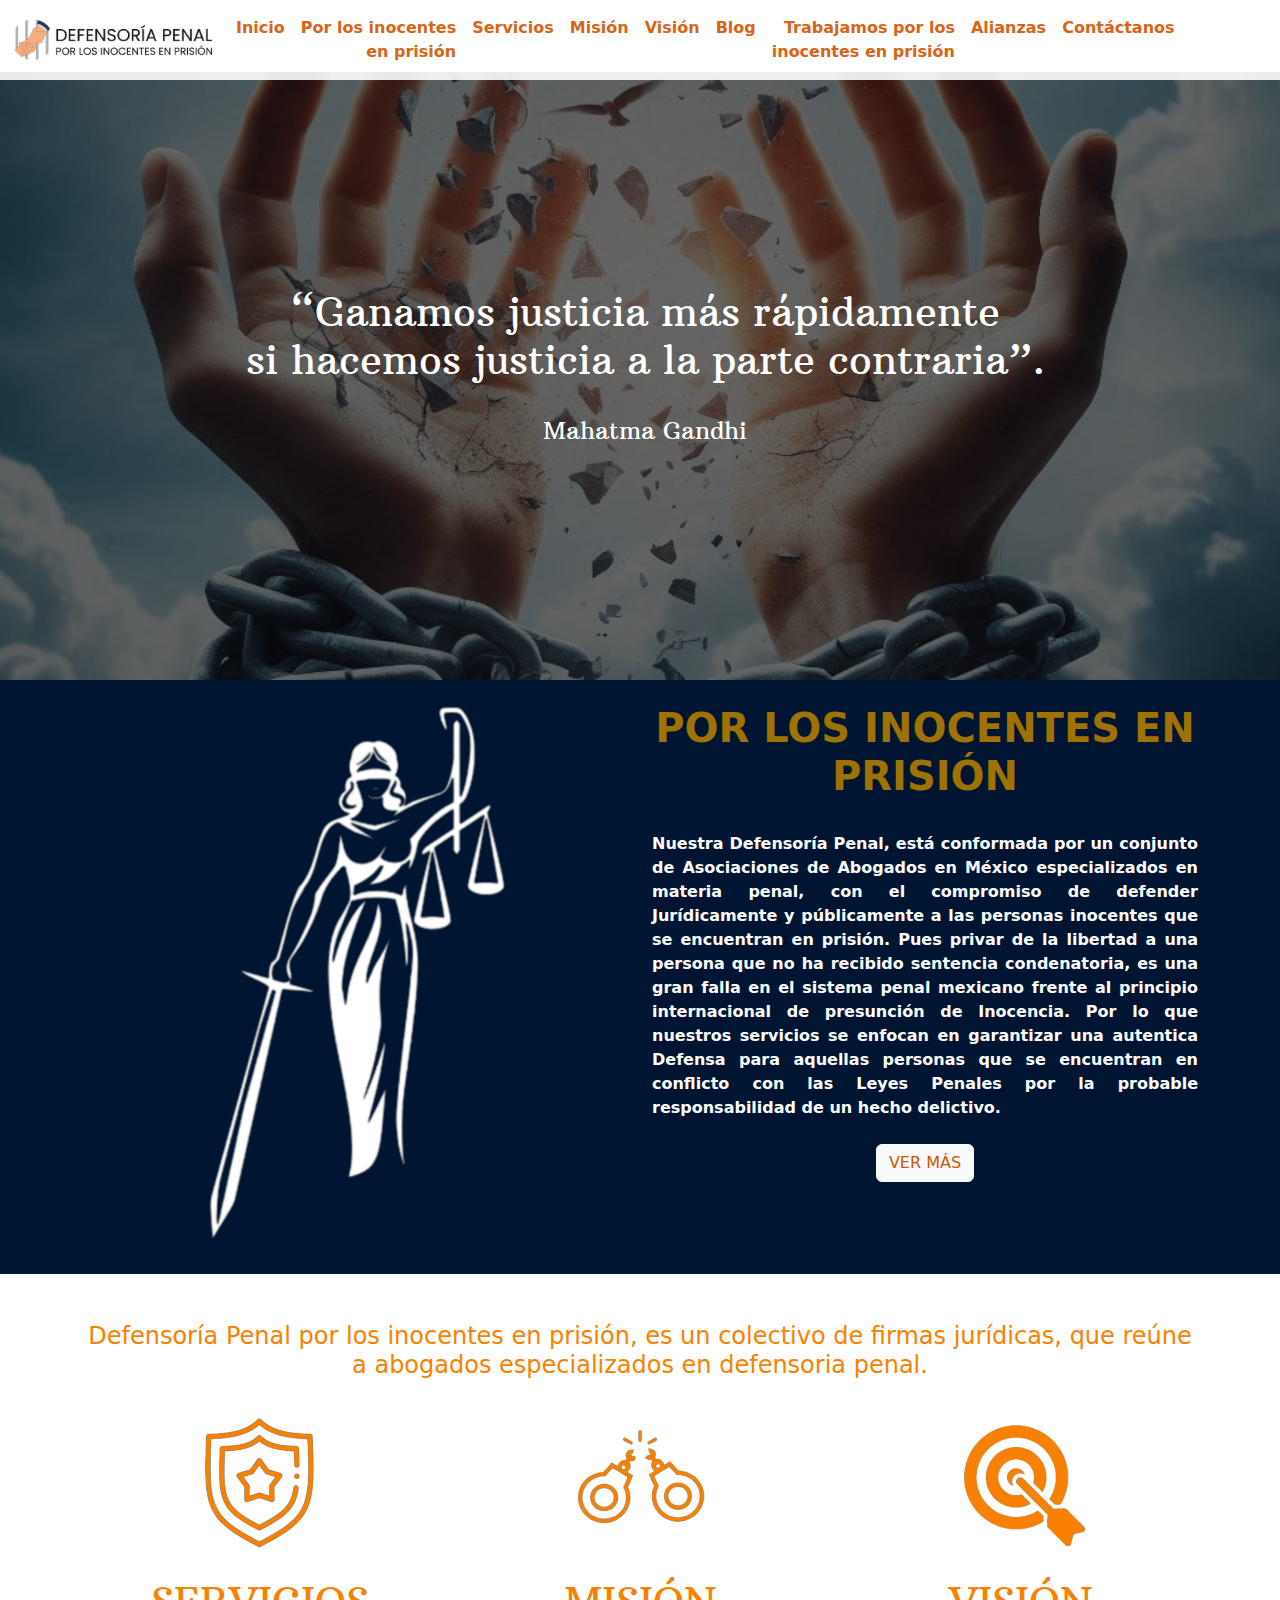
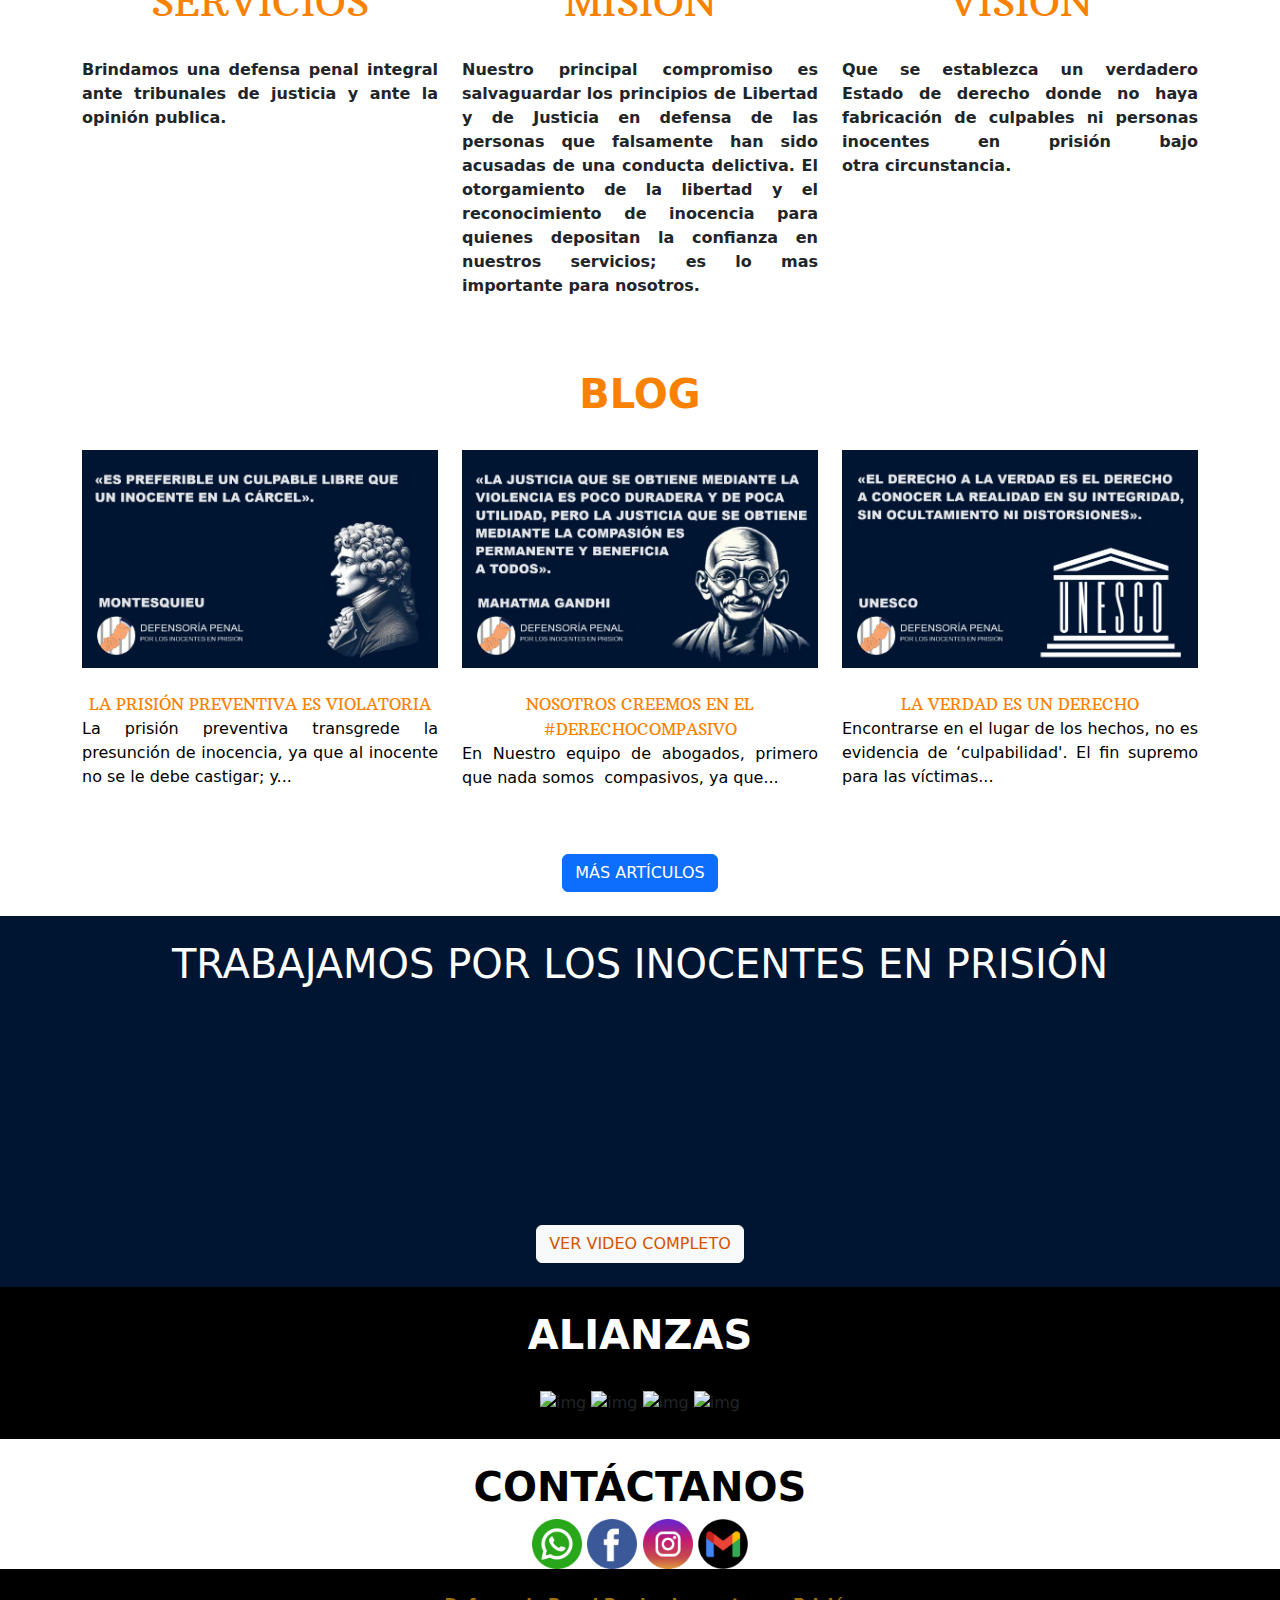
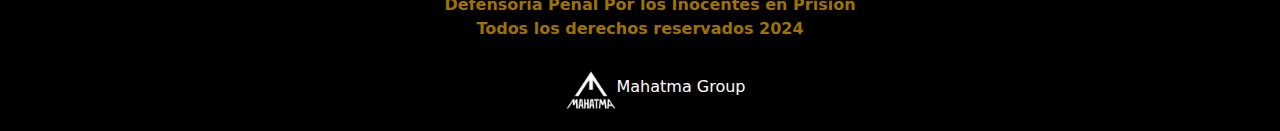
==== commit 2bbd6bfa: "add_articles" ====
--- a/index.html
+++ b/index.html
@@ -77,7 +77,7 @@
                   <a class="nav-link" href="#alianzas"><b style="color:#D35400">Alianzas</b></a>
                 </li>
                 <li class="nav-item">
-                  <a class="nav-link" href="#contacto"><b style="color:#D35400">Contáctenos</b></a>
+                  <a class="nav-link" href="#contacto"><b style="color:#D35400">Contáctanos</b></a>
                 </li>
               </ul>
               </div>
@@ -267,7 +267,7 @@
   
   <section id="blog">
     <div class="container">
-      <h1 style="color: #F98100; text-align: center;">BLOG</h1>
+      <h1 class="fw-bold text-uppercase" style="color: #F98100; text-align: center;">BLOG</h1>
       <br>
       <div class="row">
         <div class="col-sm-4 mb-4 mb-sm-0">
@@ -332,8 +332,14 @@
             </a>
           </div>
         </div>
+        <diV style="text-align: center;">
+            <a href="articulos.html">
+            <button class="btn btn-primary" style="color:white;">MÁS ARTÍCULOS</button></a>
+          <br>
+        </diV>
       </div>
-  </section>  
+  </section> 
+  <br>
   <section style="background-color: #001532; text-align: center;" id="inocentes">
     <br>
     <h1 style="text-align: center; color: white">TRABAJAMOS POR LOS INOCENTES EN PRISIÓN</h1>
@@ -350,7 +356,7 @@
   </section>
   <section style="background-color: black; text-align: center;" class="ficosec" id="alianzas">
     <br>
-    <h1 style="color:white">ALIANZAS</h1>
+    <h1 class="fw-bold text-uppercase" style="color:white">ALIANZAS</h1>
     <br>
     <img style="text-align: center; width: 20%; height: 20%;" src="#" alt="img">
     <img style="text-align: center; width: 20%; height: 20%;" src="#" alt="img">
@@ -361,14 +367,11 @@
   </section>
   <section style="background-color: white; text-align: center;" class="ficosec" id="contacto">
     <br>
-    <h1 style="color:white">CONTACTO</h1>
-    <br>
+    <h1 class="fw-bold text-uppercase" style="color:black">CONTÁCTANOS</h1>
     <img style="text-align: center; width: 50px; height: 50px;" src="static/social/wts.png" alt="img">
     <img style="text-align: center; width: 50px; height: 50px;" src="static/social/facebook.png" alt="img">
     <img style="text-align: center; width: 50px; height: 50px;" src="static/social/instagram.png" alt="img">
-    <img style="text-align: center; width: 50px; height: 50px;" src="static/social/mail.png" alt="img">
-    <br>
-    <br>
+    <img style="text-align: center; width: 50px; height: 50px;" src="static/social/gmail.png" alt="img">
   </section>
 </body>
 <footer style="background-color: black;">
@@ -395,6 +398,5 @@
       </div>
     </div>
   </sercton>
-</footer>
-        
+</footer>   
 </html>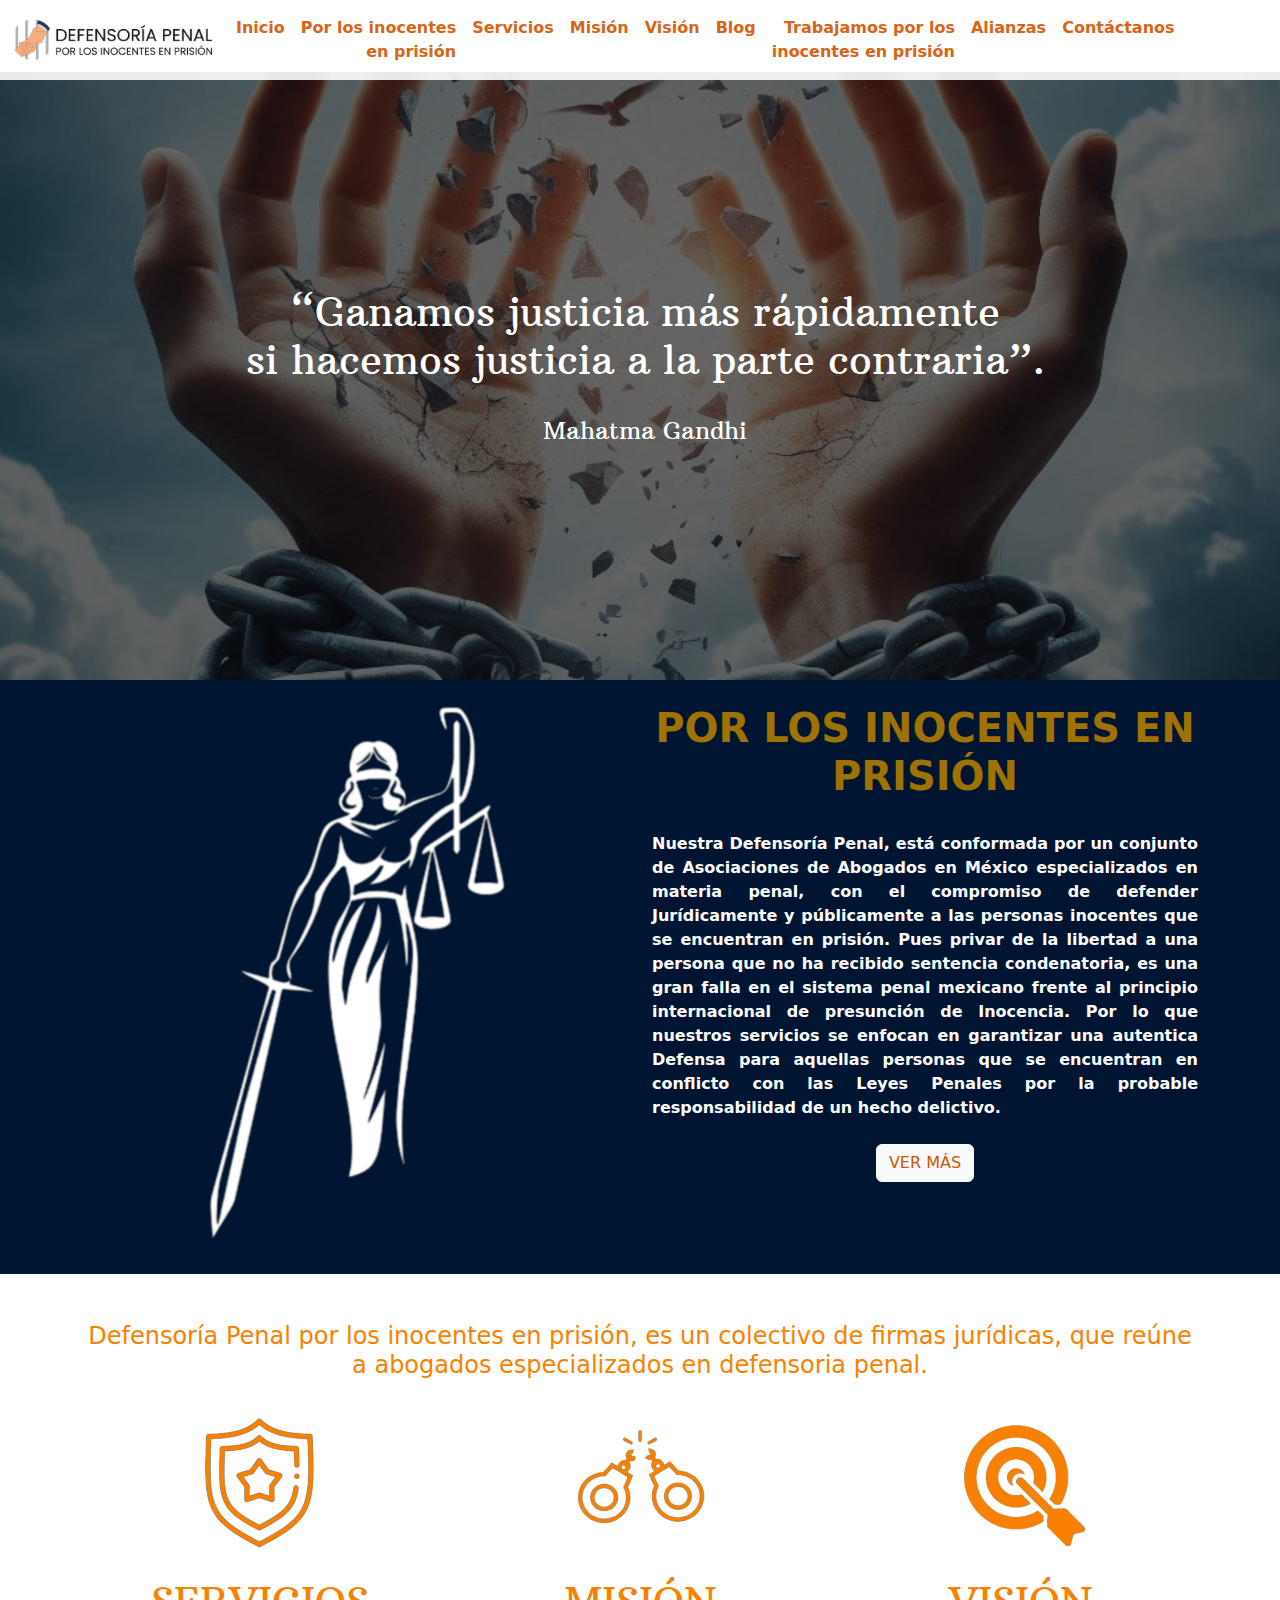
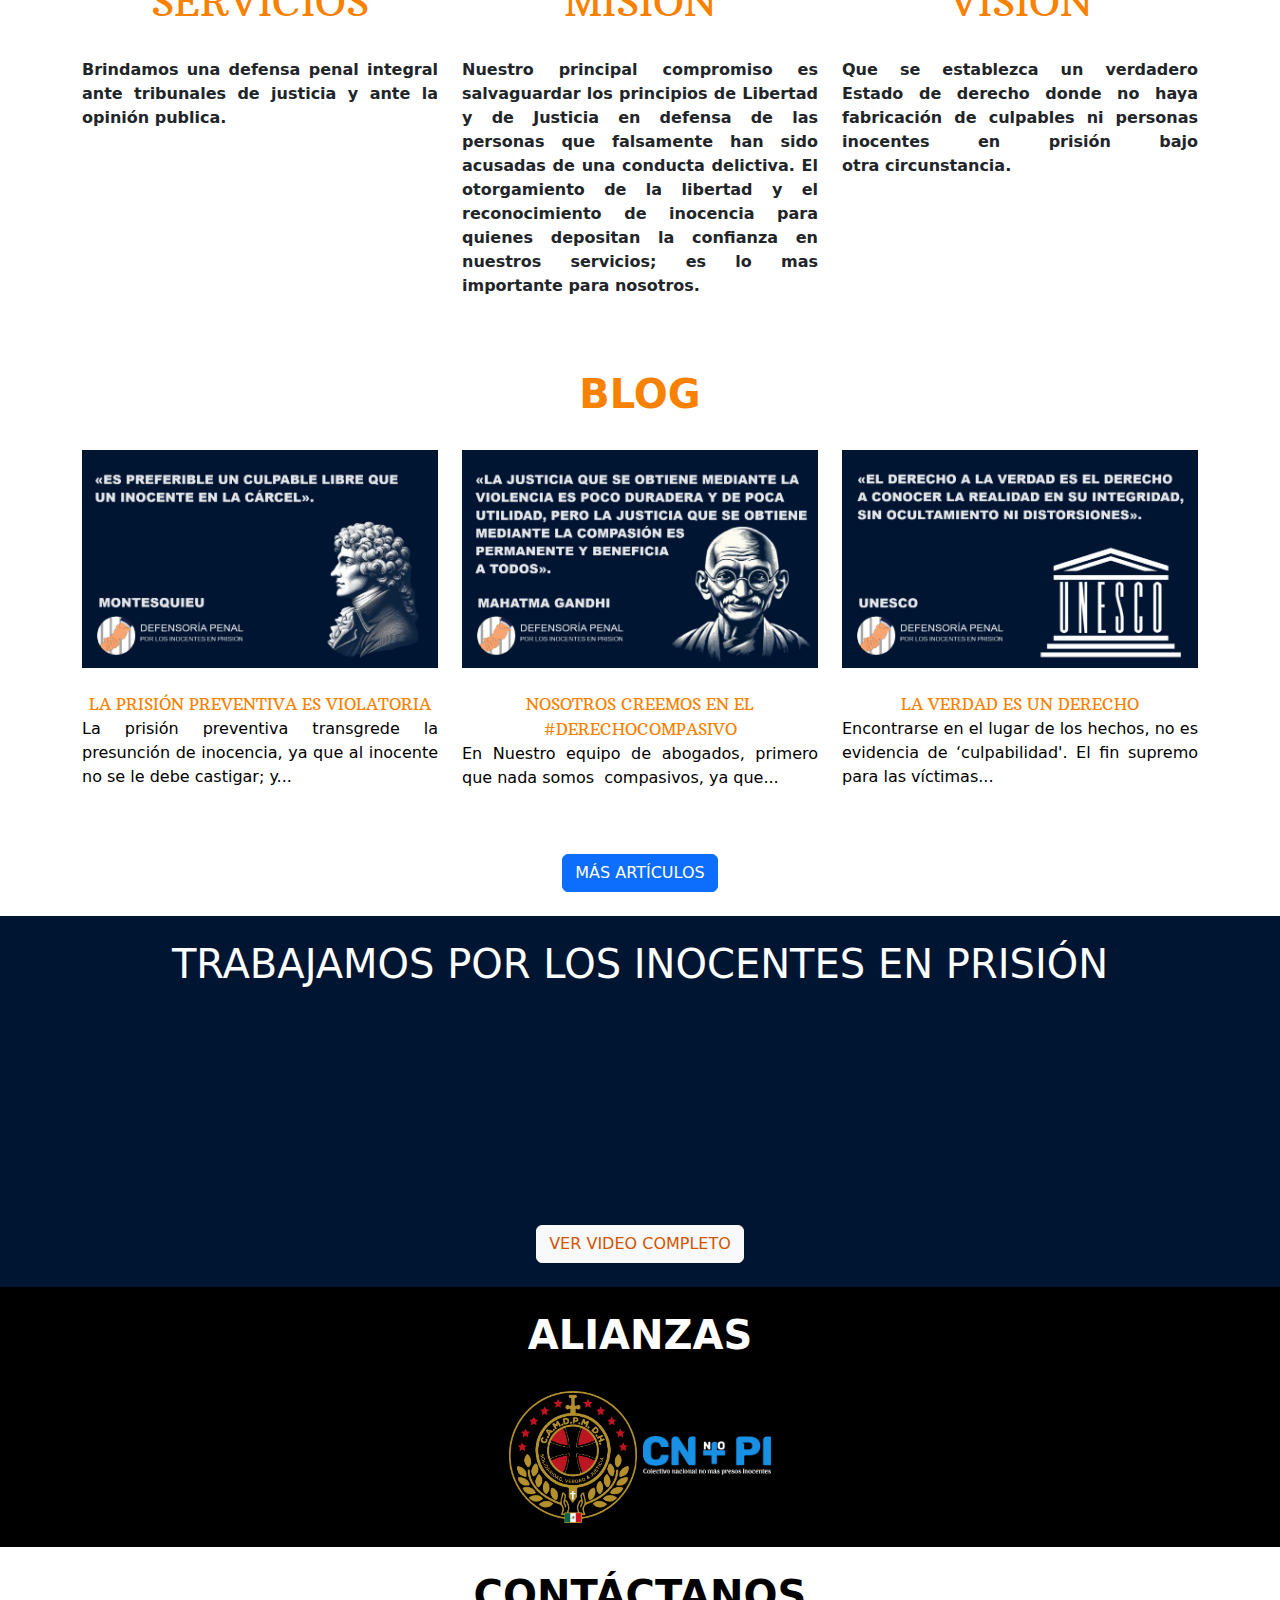
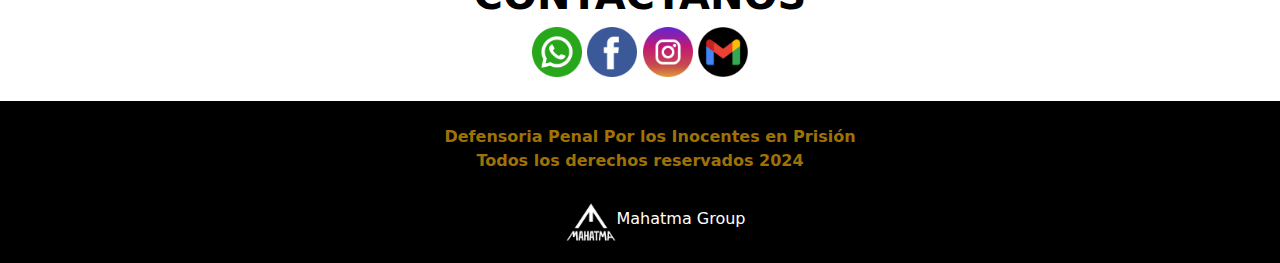
==== commit 73d4a64c: "add_img_alianza" ====
--- a/index.html
+++ b/index.html
@@ -358,10 +358,12 @@
     <br>
     <h1 class="fw-bold text-uppercase" style="color:white">ALIANZAS</h1>
     <br>
+    <img style="text-align: center; width: 10%; height: 10%;" src="static/body/alianza_1.png" alt="img">
+    <img style="text-align: center; width: 10%; height: 10%;" src="static/body/alianza_2.png" alt="img">
+    <!--
     <img style="text-align: center; width: 20%; height: 20%;" src="#" alt="img">
     <img style="text-align: center; width: 20%; height: 20%;" src="#" alt="img">
-    <img style="text-align: center; width: 20%; height: 20%;" src="#" alt="img">
-    <img style="text-align: center; width: 20%; height: 20%;" src="#" alt="img">
+    -->
     <br>
     <br>
   </section>
@@ -372,6 +374,8 @@
     <img style="text-align: center; width: 50px; height: 50px;" src="static/social/facebook.png" alt="img">
     <img style="text-align: center; width: 50px; height: 50px;" src="static/social/instagram.png" alt="img">
     <img style="text-align: center; width: 50px; height: 50px;" src="static/social/gmail.png" alt="img">
+    <br>
+    <br>
   </section>
 </body>
 <footer style="background-color: black;">
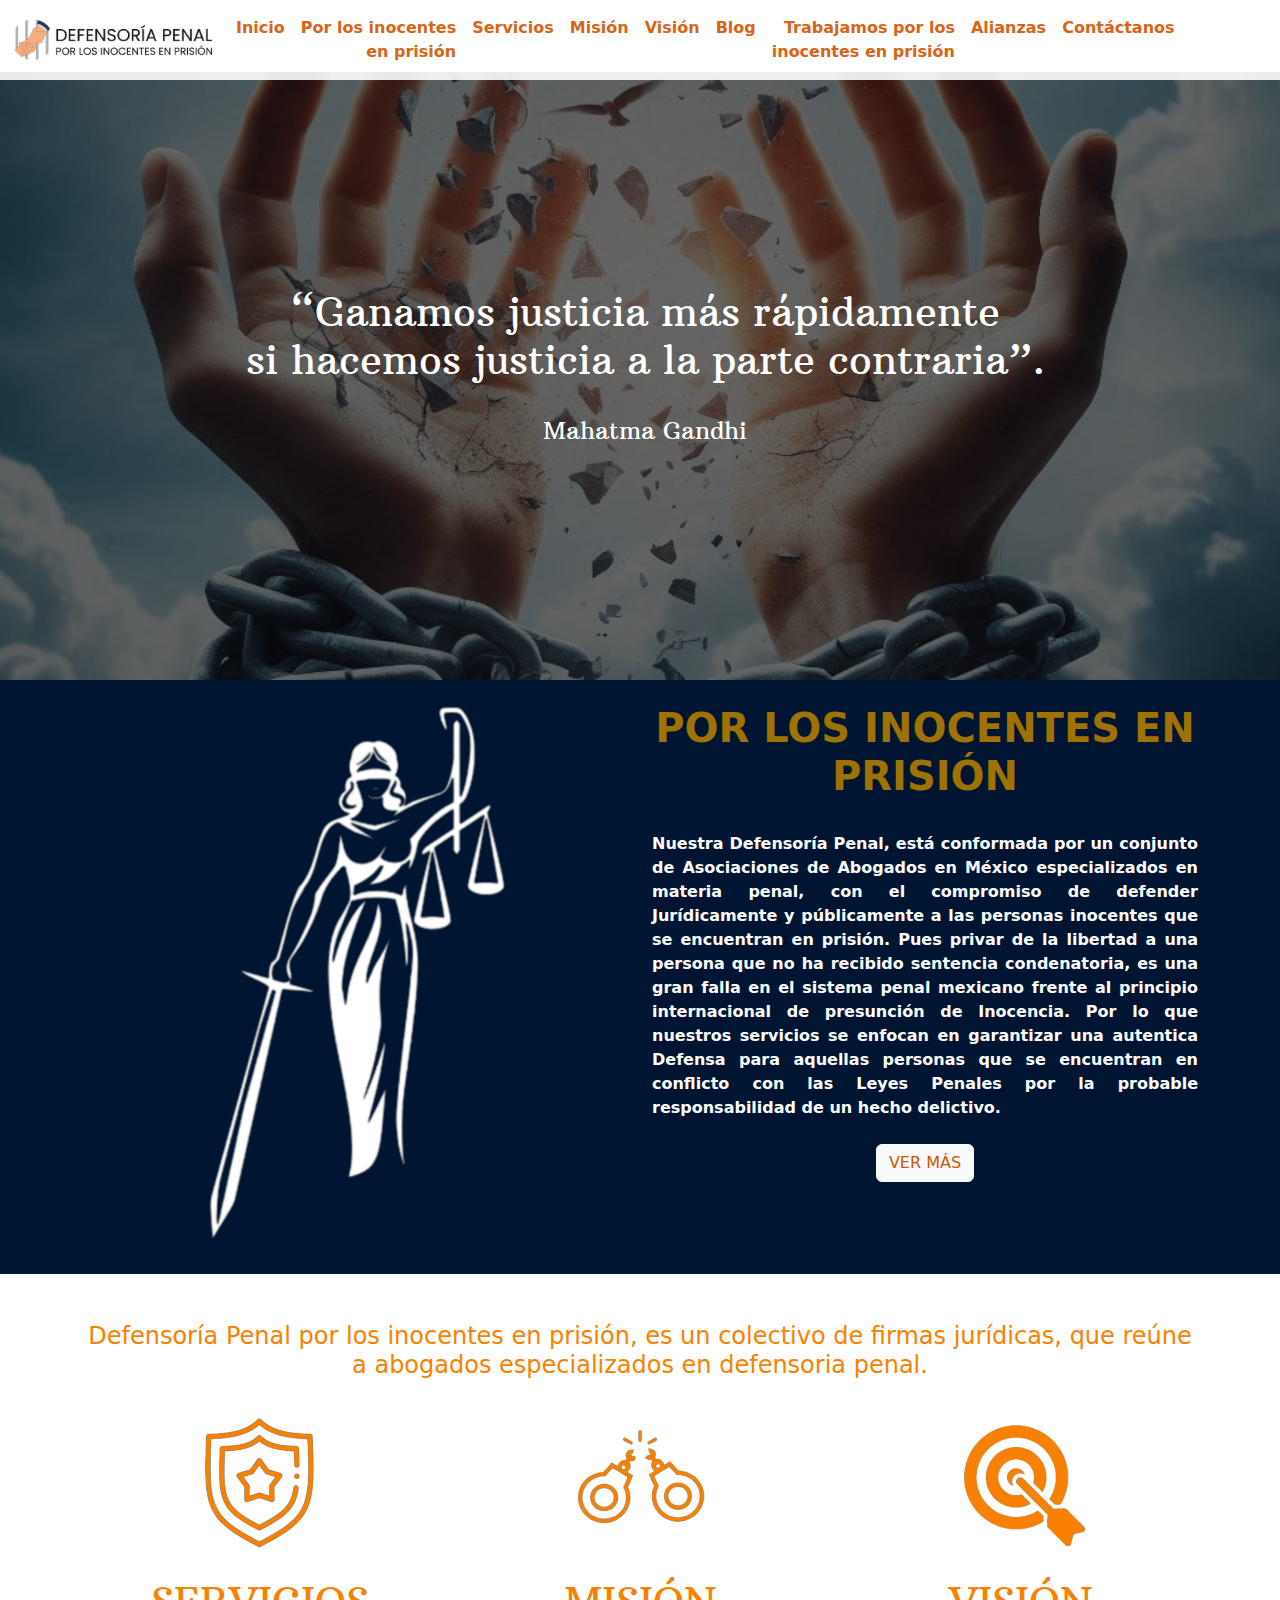
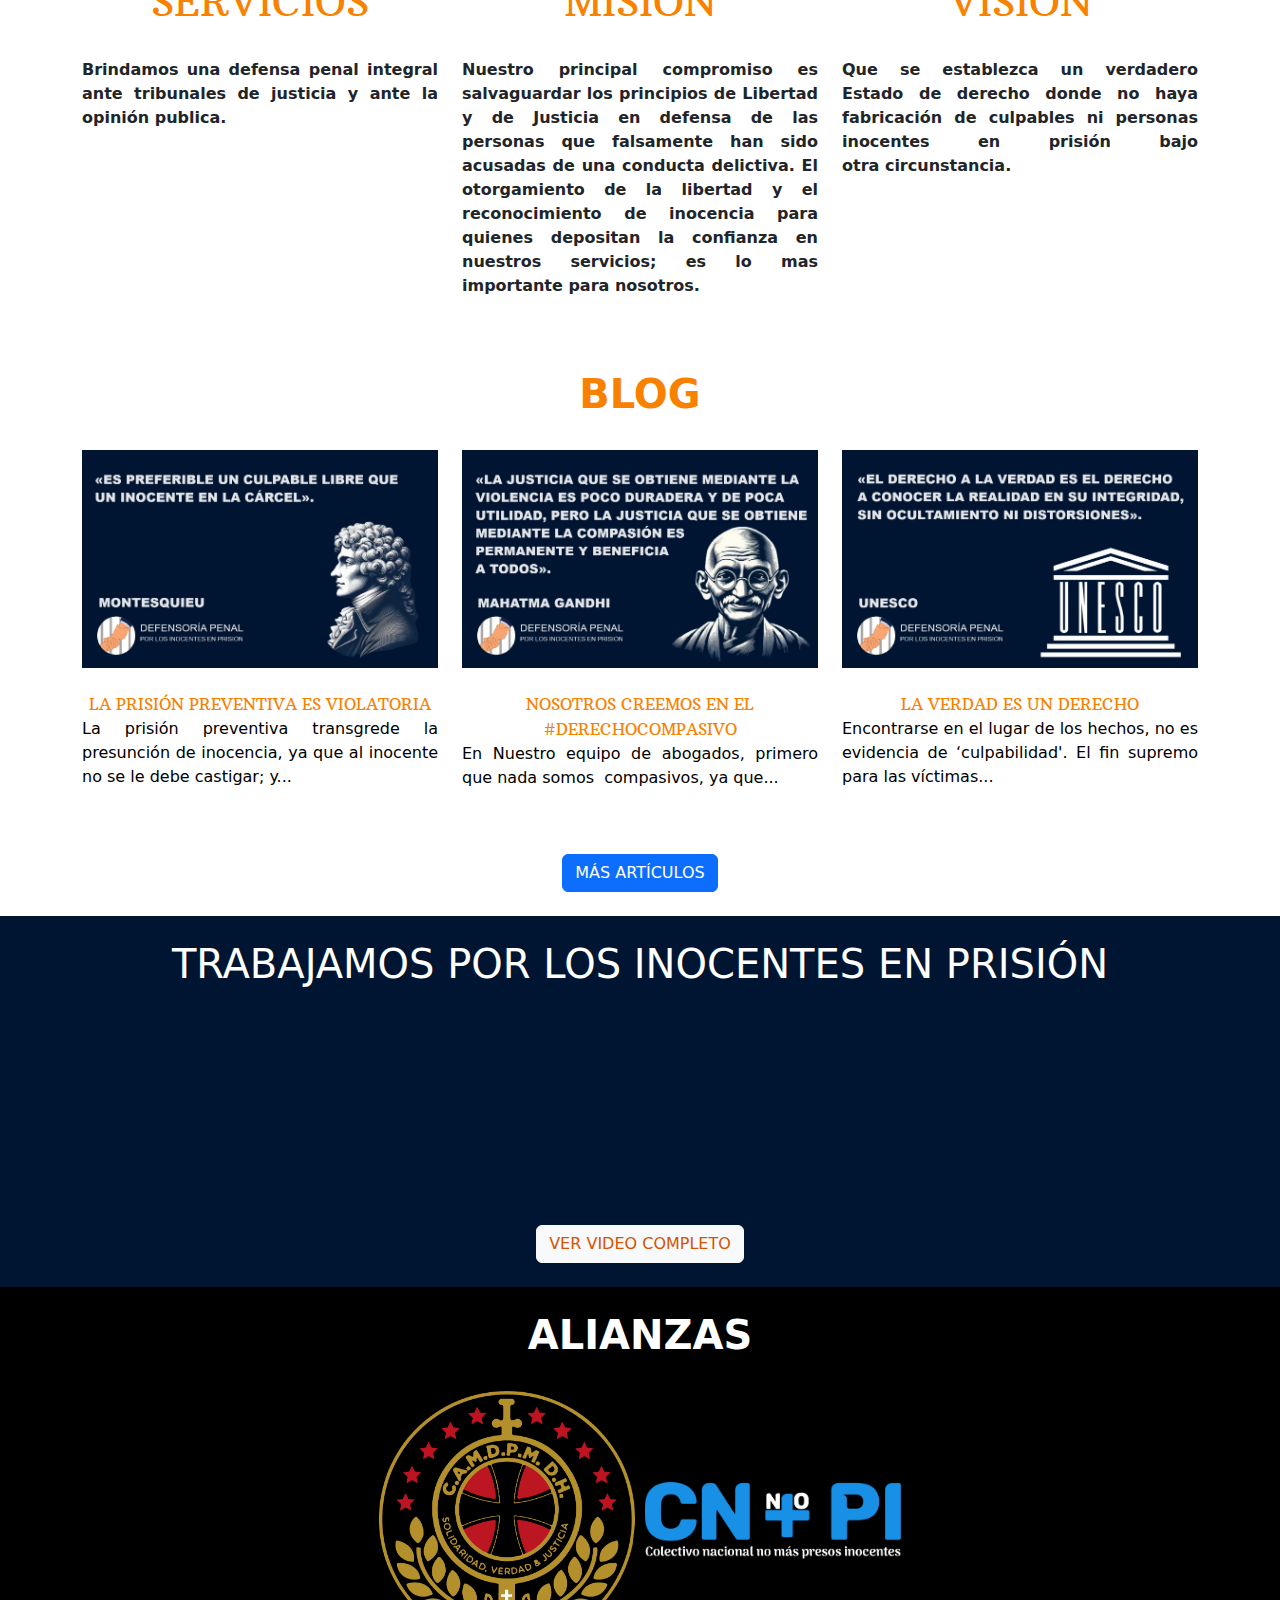
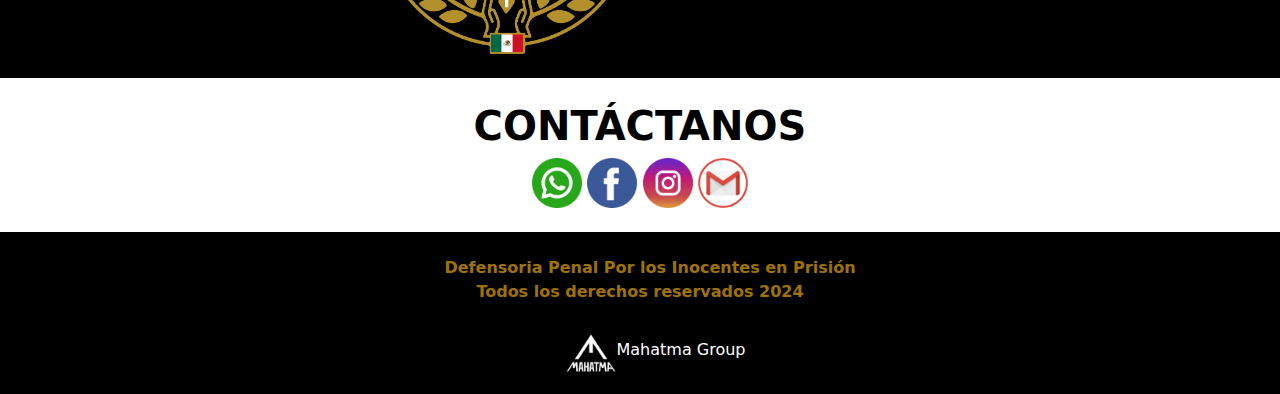
==== commit 31c49de0: "add_icon_social" ====
--- a/index.html
+++ b/index.html
@@ -358,8 +358,8 @@
     <br>
     <h1 class="fw-bold text-uppercase" style="color:white">ALIANZAS</h1>
     <br>
-    <img style="text-align: center; width: 10%; height: 10%;" src="static/body/alianza_1.png" alt="img">
-    <img style="text-align: center; width: 10%; height: 10%;" src="static/body/alianza_2.png" alt="img">
+    <img style="text-align: center; width: 20%; height: 20%; margin-left: 2px; margin-right: 2px;" src="static/body/alianza_1.png" alt="img">
+    <img style="text-align: center; width: 20%; height: 20%; margin-left: 2px; margin-right: 2px;" src="static/body/alianza_2.png" alt="img">
     <!--
     <img style="text-align: center; width: 20%; height: 20%;" src="#" alt="img">
     <img style="text-align: center; width: 20%; height: 20%;" src="#" alt="img">
